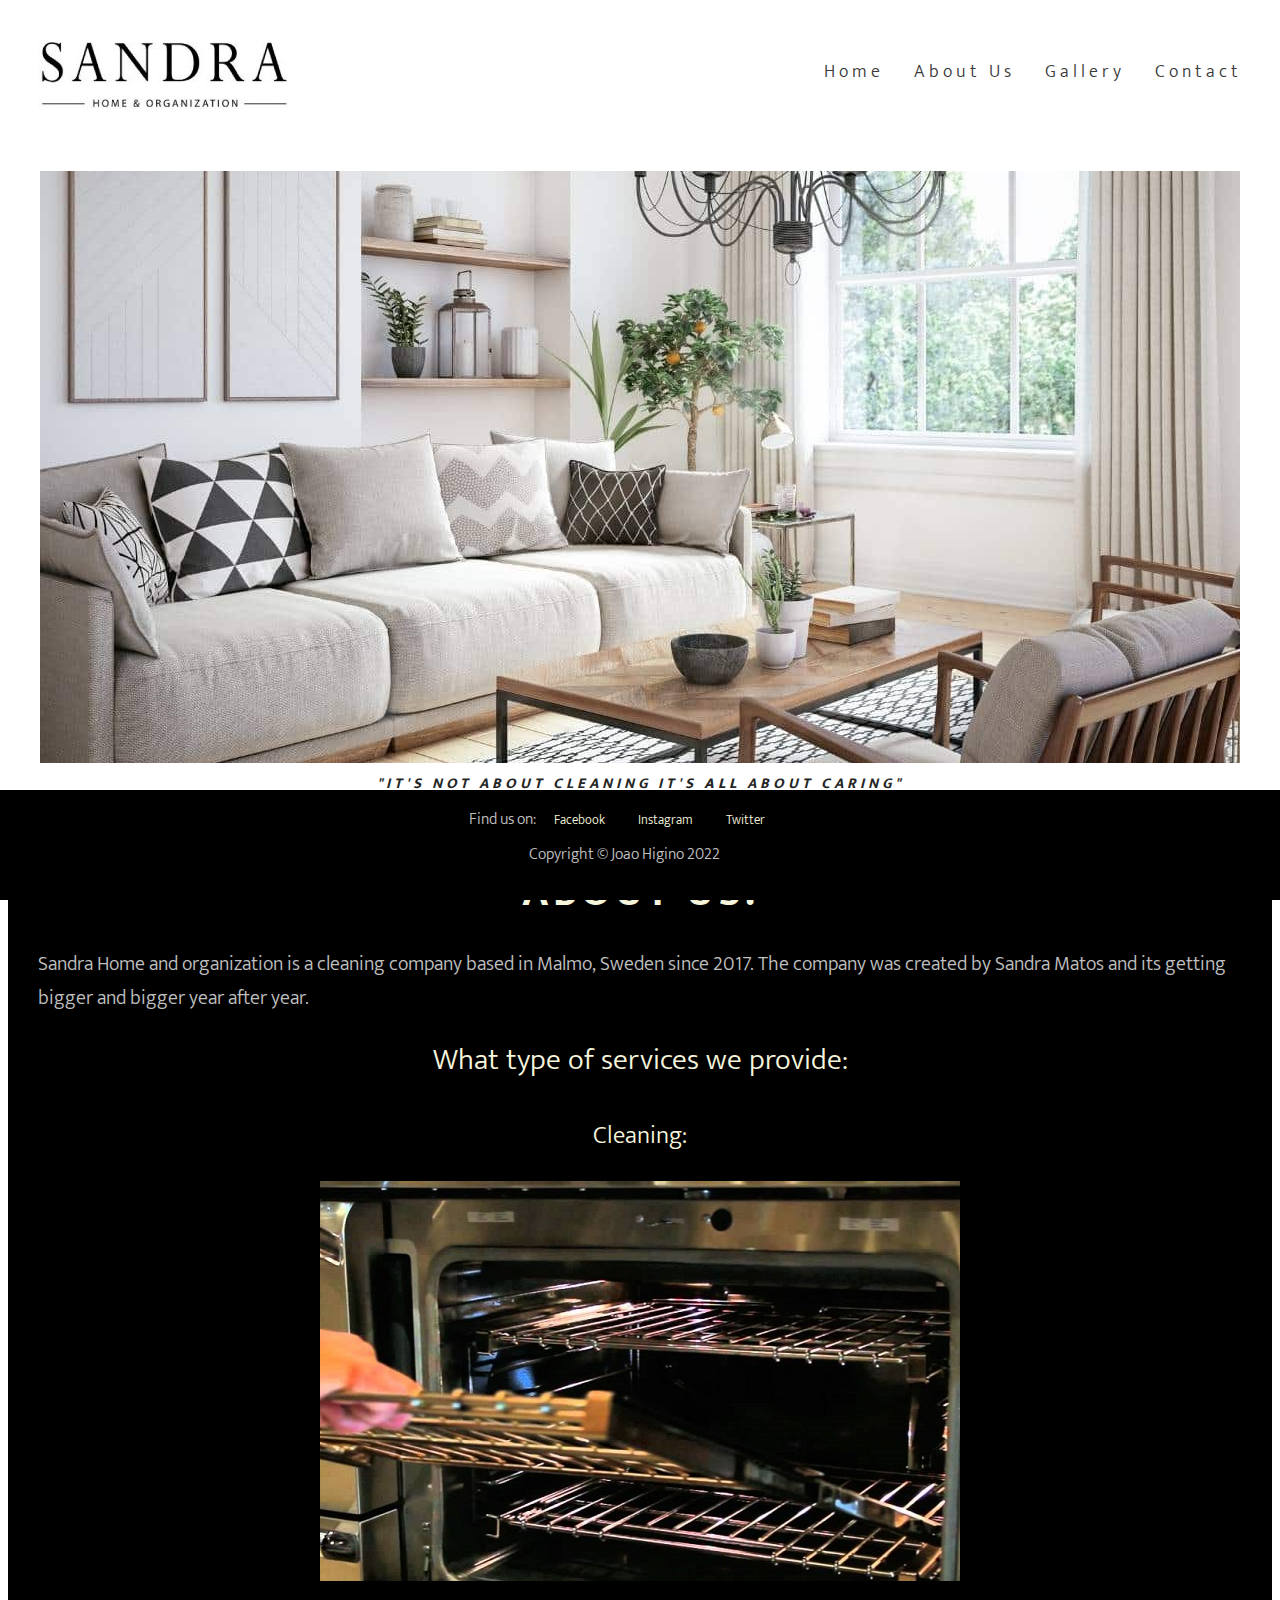
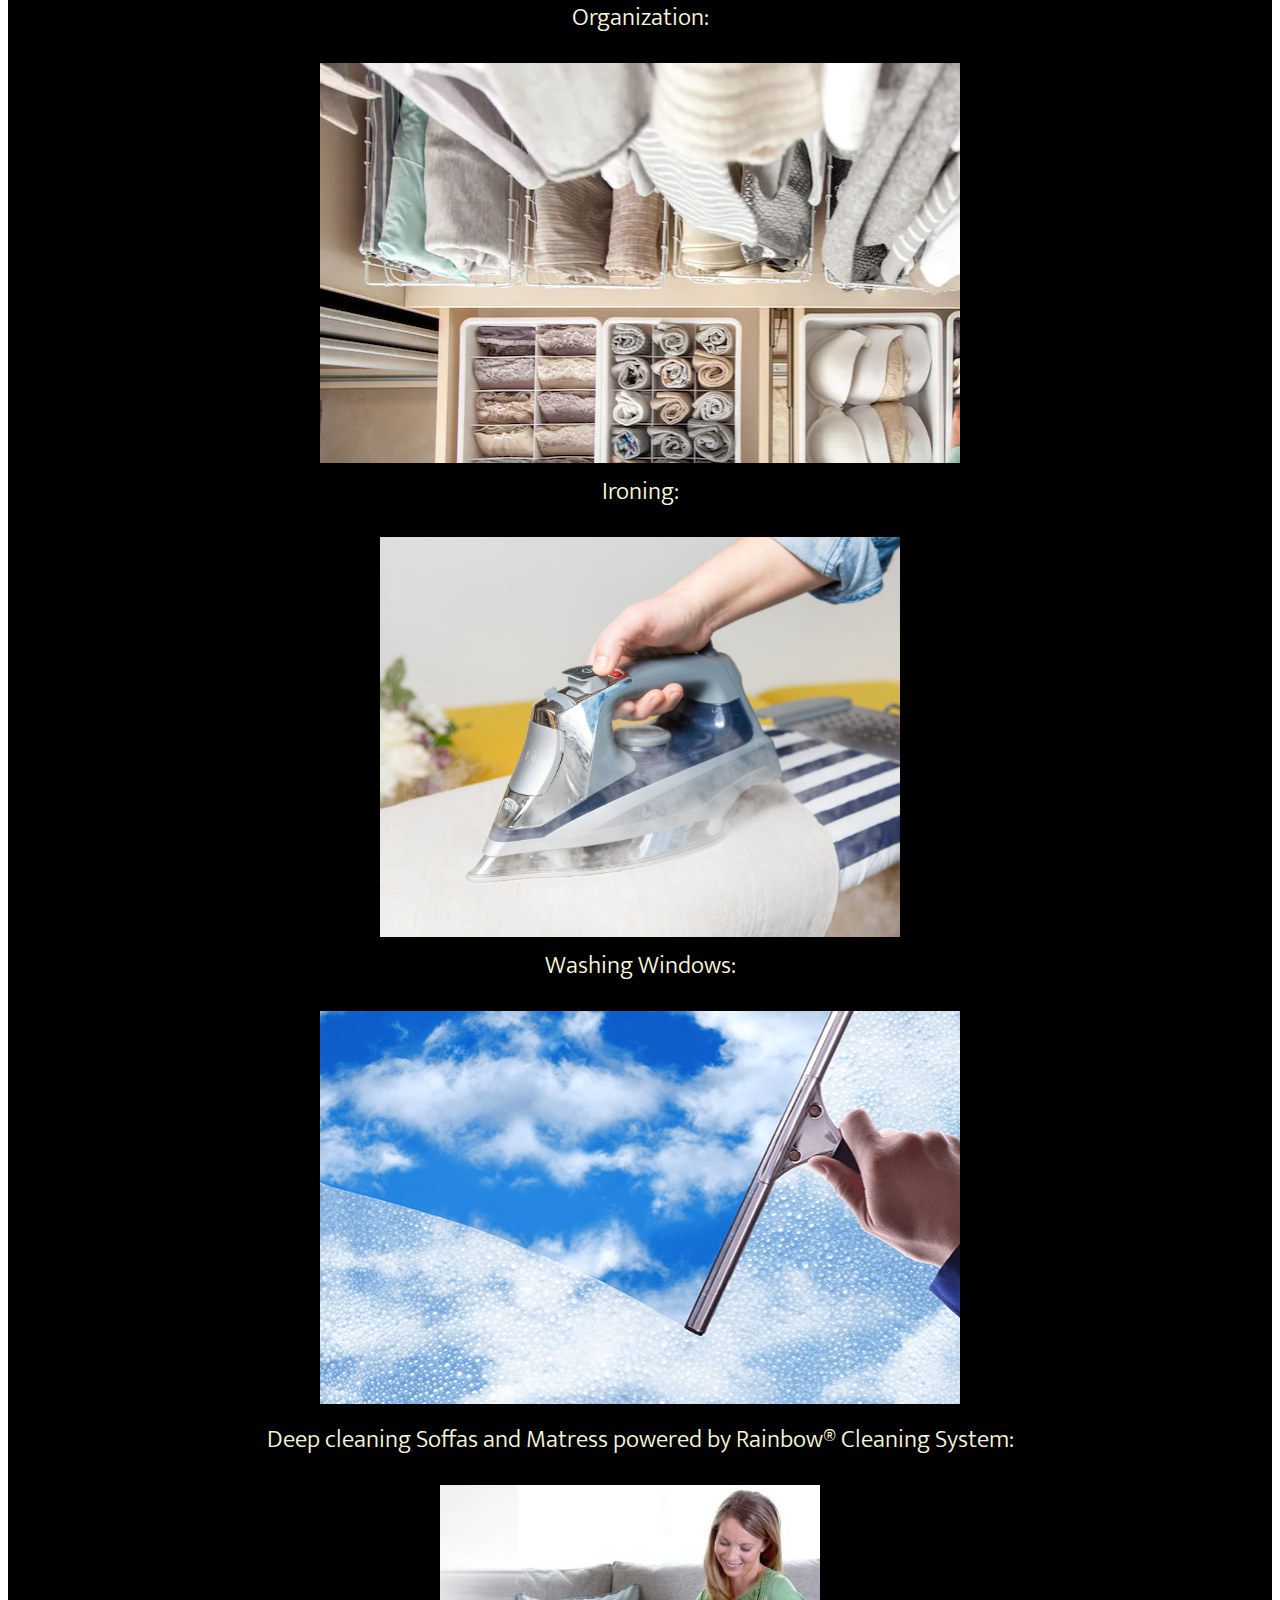
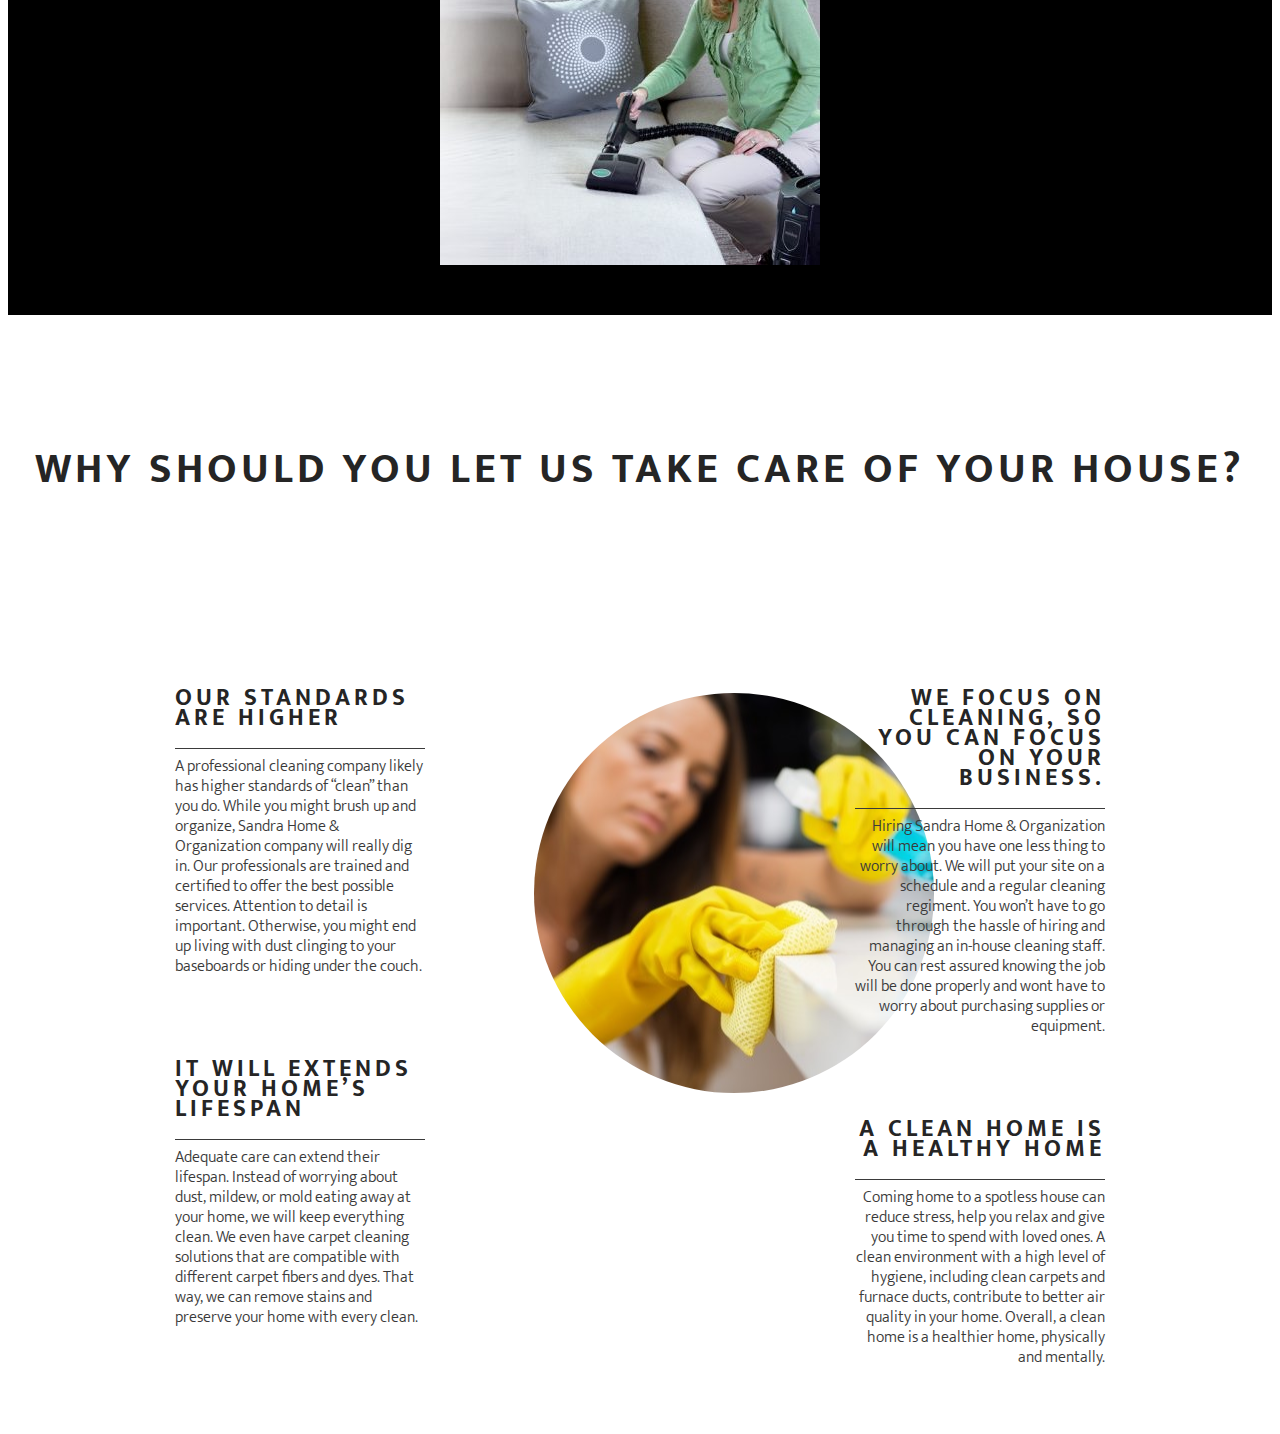
==== index.html @ 1ffbabe5 "Add some style" ====
<!DOCTYPE html>
<html lang="en">
<head>
    <meta charset="UTF-8">
    <meta http-equiv="X-UA-Compatible" content="IE=edge">
    <meta name="viewport" content="width=device-width, initial-scale=1.0">
    <meta name="description" content="Sandra Home and Organization, cleaning company in Malmo, Sweden">
    <meta name="keywords" content="sandra, home, organization, cleaning company, malmo, sweden ">
    <link rel="stylesheet" href="assets/css/style.css">
    <title>Sandra Home and Organization</title>
</head>
<body>
    <header>
        <a href="index.html">
            <h1 id="logo"><img src="assets/images/LOGO_SANDRA-02.jpg" alt="Logo Sandra Home Organization"></h1>
        </a>
        <nav>
            <ul id="menu">
                <li><a href="contact.html">Contact</a></li>
                <li><a href="gallery.html">Gallery</a></li>
                <li><a href="#about-us" aria-label="Go to about us menu section">About Us</a></li>
                <li><a href="index.html" class="active">Home</a></li>
                
            </ul>
    </nav>
    </header>
    <section id="main-image-outer">
        <div id="main-image">

        </div>
    </section>
        
    <h2 id="caring"><em>"It's not about cleaning it's <strong>all</strong> about caring"</em></h2>    
        
    <section id="about">
        <h1 id="about-us">
            About Us:
        </h1>
        <p id="based">Sandra Home and organization is a cleaning company based in Malmo, Sweden since 2017. The company was created by Sandra Matos and its getting bigger and bigger year after year.</p>
        <div id="list" class="text">
            <p id="services">What type of services we provide:</p>
            <p id="clean">Cleaning:</p>
            <div id="cleaning"></div>
            <p></p>
            <p id="organize">Organization:</p>
            <div id="organization"></div>
            <p id="iron">Ironing:</p>
            <div id="ironing"></div>
            <p id="windows">Washing Windows:</p>
            <div id="washing-windows"></div>
            <p id="matress">Deep cleaning Soffas and Matress powered by Rainbow® Cleaning System:</p>
            <div id="soffa"></div>
            </div>
</section>
        <section id="working-with-us">
        <h1 id="why-us">
            Why should you let us take care of your house?</h1>
        
        <div id="left-about">
            <div class="left-about-heading">
                <h2>Our Standards Are Higher</h2>
                <hr>
                <p>
                    A professional cleaning company likely has higher standards of “clean” than you do. While you might brush up and organize, Sandra Home & Organization company will really dig in. Our professionals are trained and certified to offer the best possible services.
                    Attention to detail is important. Otherwise, you might end up living with dust clinging to your baseboards or hiding under the couch.
                </p>
            </div>
            <div class="left-about-heading">
                <h2>It will Extends Your Home’s Lifespan</h2>
                <hr>
                <p>
                    Adequate care can extend their lifespan. Instead of worrying about dust, mildew, or mold eating away at your home, we will keep everything clean. We even have carpet cleaning solutions that are compatible with different carpet fibers and dyes.
                    That way, we can remove stains and preserve your home with every clean.
                </p>
            </div>
       </div>
       <div id="right-about">
        <div class="right-about-heading">
            <h2>We focus on cleaning, so you can focus on your business.</h2>
            <hr>
            <p>
                Hiring Sandra Home & Organization will mean you have one less thing to worry about. We will put your site on a schedule and a regular cleaning regiment.  You won’t have to go through the hassle of hiring and managing an in-house cleaning staff.  You can rest assured knowing the job will be done properly and wont have to worry about purchasing supplies or equipment.
            </p>
        </div>

        <div class="right-about-heading">
            <h2>A clean home is a healthy home</h2>
            <hr>
            <p>
                Coming home to a spotless house can reduce stress, help you relax and give you time to spend with loved ones. A clean environment with a high level of hygiene, including clean carpets and furnace ducts, contribute to better air quality in your home.  Overall, a clean home is a healthier home, physically and mentally.
            </p>
        </div>

    </div>
    <div id="center-about">
        <div id="circle-container">
            <div id="circle-cover-bg"></div>
        </div>
       </div>
 </section>
 <footer class="text-uppercase">

		<span>Find us on:</span>

		<a href="https://www.facebook.com/Sandrahomeandorganization/" target="_blank" rel="noopener" aria-label="Find us on Facebook (link opens in a new tab)">Facebook</a>
		<a href="https://www.instagram.com/sandrahigino.sverige/?hl=en" target="_blank" rel="noopener" aria-label="Find us on Instagram (link opens in a new tab)">Instagram</a>
		<a href="https://www.twitter.com" target="_blank" rel="noopener" aria-label="Find us on Twitter (link opens in a new tab)">Twitter</a>

		<p>Copyright © Joao Higino 2022</p>
	
	</footer>
</body>
</html>
---- assets/css/style.css ----
@import url('https://fonts.googleapis.com/css2?family=Mukta:wght@300&display=swap');

*{
    margin-top: 0.5rem;
    padding: 0;
    border: none;
}


body{
    font-family: Mukta, sans-serif; 
    font-weight: 300;
    color: #3a3a3a;
    background-color: white; }

    
h1, h2{
    font-family: Mukta, sans-serif;
    text-transform: uppercase;
    letter-spacing: 4px;
    color: #252525;
}

#logo{
    float:left;
    font-size: 280%;
    margin-left: 30px;
}

#menu{
    font-size: 110%;
    letter-spacing: 4px;
}
#menu, #logo{
        line-height: 75px;
    }
    

#menu li{
    float: right;
    list-style-type: none;
    margin-right: 30px;
}

#menu a{
    text-decoration: none;
    color: inherit;
}

#menu a:hover{
    border-bottom: 1px solid #3a3a3a;
}
#main-image-outer{
    height:600px;
    width: 100%;
    overflow: hidden;

}
#main-image{
    height:600px;
    width: 100%;
    background: url("../images/clean-and-tidy-living-room.jpg") no-repeat center center;
}

#caring{
    text-align: center;
    font-size: 15px;
    font-family: Mukta, sans-serif;
}

#working-with-us{
    height: 600px;

}

#left-about{
    padding-top: 40px;
    width: 33%;
    float: left;
    
}

    
#right-about{
    padding-top: 40px;
    width: 33%;
    float: right;
    
}

#center-about{
    width: 33%;
    margin: 0 auto;
  }

hr{
    border-top: 1px solid #3a3a3a;
    width: 100%;
    margin: 5px 0;
}   

.left-about-heading {
    width: 60%;
    float: right;
    line-height:20px;
    clear: both;
    margin-bottom:50px;
}    

.right-about-heading {
    width: 60%;
    float: left;
    line-height: 20px;
    clear: both;
    margin-bottom: 50px;
}    

.right-about-heading h2{
    text-align: right;
}

.right-about-heading p{
    text-align: right;
}

#why-us {
    text-align: center;
    margin: 120px 0;
    font-size: 260%;
}


#circle-container {
    width: 400px;
    height: 400px;
    padding: 60px;
    border-style: solid;
    border-color:transparent ;
    border-width: 1px;
    border-radius: 50%;
    margin: 10%;
    
    
}

#circle-cover-bg{
    background: url("../images/Clean-Home.jpg") no-repeat center center;
    height: 100%;
    border-radius: 50%;}
   
   


footer {
            background-color:black;
            padding: 1em;
            text-align: center;
            width: 100%;
            position: fixed;
            bottom: 0;
            right: 0;
            z-index: 3;
        }
        
footer > span {
            color: silver;
        }
        
footer > a {
            color: beige;
            text-decoration: none;
            padding: 0 15px;
            font-size: 0.8rem;
        }
        
footer > p {
            color: silver;
        }

#photos{
            clear: both;
            line-height: 0;
            column-count:3 ;  
            column-gap: 0;   
        }

    #photos > img{
        width: 100%;
    }

@media screen and (max-width:1200px){
        #working-with-us {
             width: 65%;
             height: 1200px;
             margin: 0 auto;
            }
        
        #why-us{
                padding: 30px 0;
                margin: 0;
                
            }
            
        
        #left-about, #right-about{
                width: 100%;
                float: left;
                padding: 0;
            }
        
        #center-about{
                clear: both;
                width: 100%;
                float: left;
                padding: 0;
            }
        
        hr{
                display: none;
            }
        }

    @media screen and (max-width:900px){
    #menu{
                clear: left;
                float: left;
                margin-left: 30px;
                margin-bottom: 20px;
                line-height: 25px;
            }
    #working-with-us {
                width: 90%;
                height: 1200px;
                margin:0 auto ;
            }
    .left-about-heading, .right-about-heading{
                width: inherit;
            }
    .left-about-heading h2, .right-about-heading h2{
                width: 100%;
                text-align: center;}
        
    .left-about-heading p, .right-about-heading p{
                    text-align: center;
                    padding: 0 20px;}
    
    
    }

    .form-section {
        clear: left;
        background: url("../images/pexels-lumn-282892.jpg");
        background-size: cover;
        background-position: center;
        height: 900px;}
    
    
.signup-form {
        margin: 150px 10% 0 0;
        color: #fff;
        background-color: rgba(60, 60, 60, 0.6);
        max-width: 400px;
        position: absolute;
        left: 10%;
        padding: 30px;
    }
    
    .signup-form > h2 {
        color: #fafafa;
        margin-bottom: 20px;
    }
    
    .text-input {
        background: transparent;
        color: #fafafa;
        width: 100%;
        height: 25px;
        margin: 5px 0 20px 0;
        border: 1px solid #fafafa;
        border-radius: 2px;
    }
    
    .text-input:hover {
        border-color: #c71313;
    }
    
    .send-button {
        margin-top: 20px;
        border-radius: 2px;
        padding: 15px 32px 15px 32px;
        text-align: center;
        font-size: 100%;
        background-color: salmon;
        color: #fafafa;
        display: block;
    }
    
    .send-button:hover {
        background-color: #726b6b;
        color: #c71313;
    }       

    #about-us{
        text-align: center;
        margin: 20px 0;
        font-size: 260%;
        color: beige;
    }
    #about{
        background-color: black;
        color: beige;
        padding: 30px;
    }    

    #about > p{
        color: silver;
    }

    #based{font-size: 20px

    }

    #cleaning{
        background-image: url("../images/blog_9-Steps-to-Cleaning-Your-Oven-with-Baking-Soda-and-White-Vinegar.jpg");
        background-repeat: no-repeat;
        padding: 200px;
        display: block;
        margin-left: auto;
        margin-right: auto;
        width: 20%;
    }

    #organization{
        background-image: url("../images/closet-organization-ideas-hero-min.webp");
        background-repeat: no-repeat;
        padding: 200px;
        display: block;
        margin-left: auto;
        margin-right: auto;
        width: 20%;
    }

    #ironing{
        background-image: url("../images/tips-for-ironing-clothes.png");
        background-repeat: no-repeat;
        padding: 200px;
        display: block;
        margin-left: auto;
        margin-right: auto;
        width: 10%;
    }

    #washing-windows{
        background-image: url("../images/window-washing.webp");
        background-repeat: no-repeat;
        padding: 200px;
        display: block;
        margin-left: auto;
        margin-right: auto;
        width: 20%;
    }

    #soffa{
        background-image: url("../images/RainbowMate-380x380.jpg");
        background-repeat: no-repeat;
        padding: 200px;
        display: block;
        margin-left: auto;
        margin-right: auto;
        width: 00%;
        
    
    

    }
    
    #services{font-size: 30px;
        text-align: center;

    }
    #clean{font-size: 25px;
        text-align: center;

    }

    #organize{font-size: 25px;
        text-align: center;

    }
    #iron{font-size: 25px;
        text-align: center;

    } 
    #windows{font-size: 25px;
        text-align: center;

    } 
    #matress{
        font-size: 25px;
        text-align: center;
    }
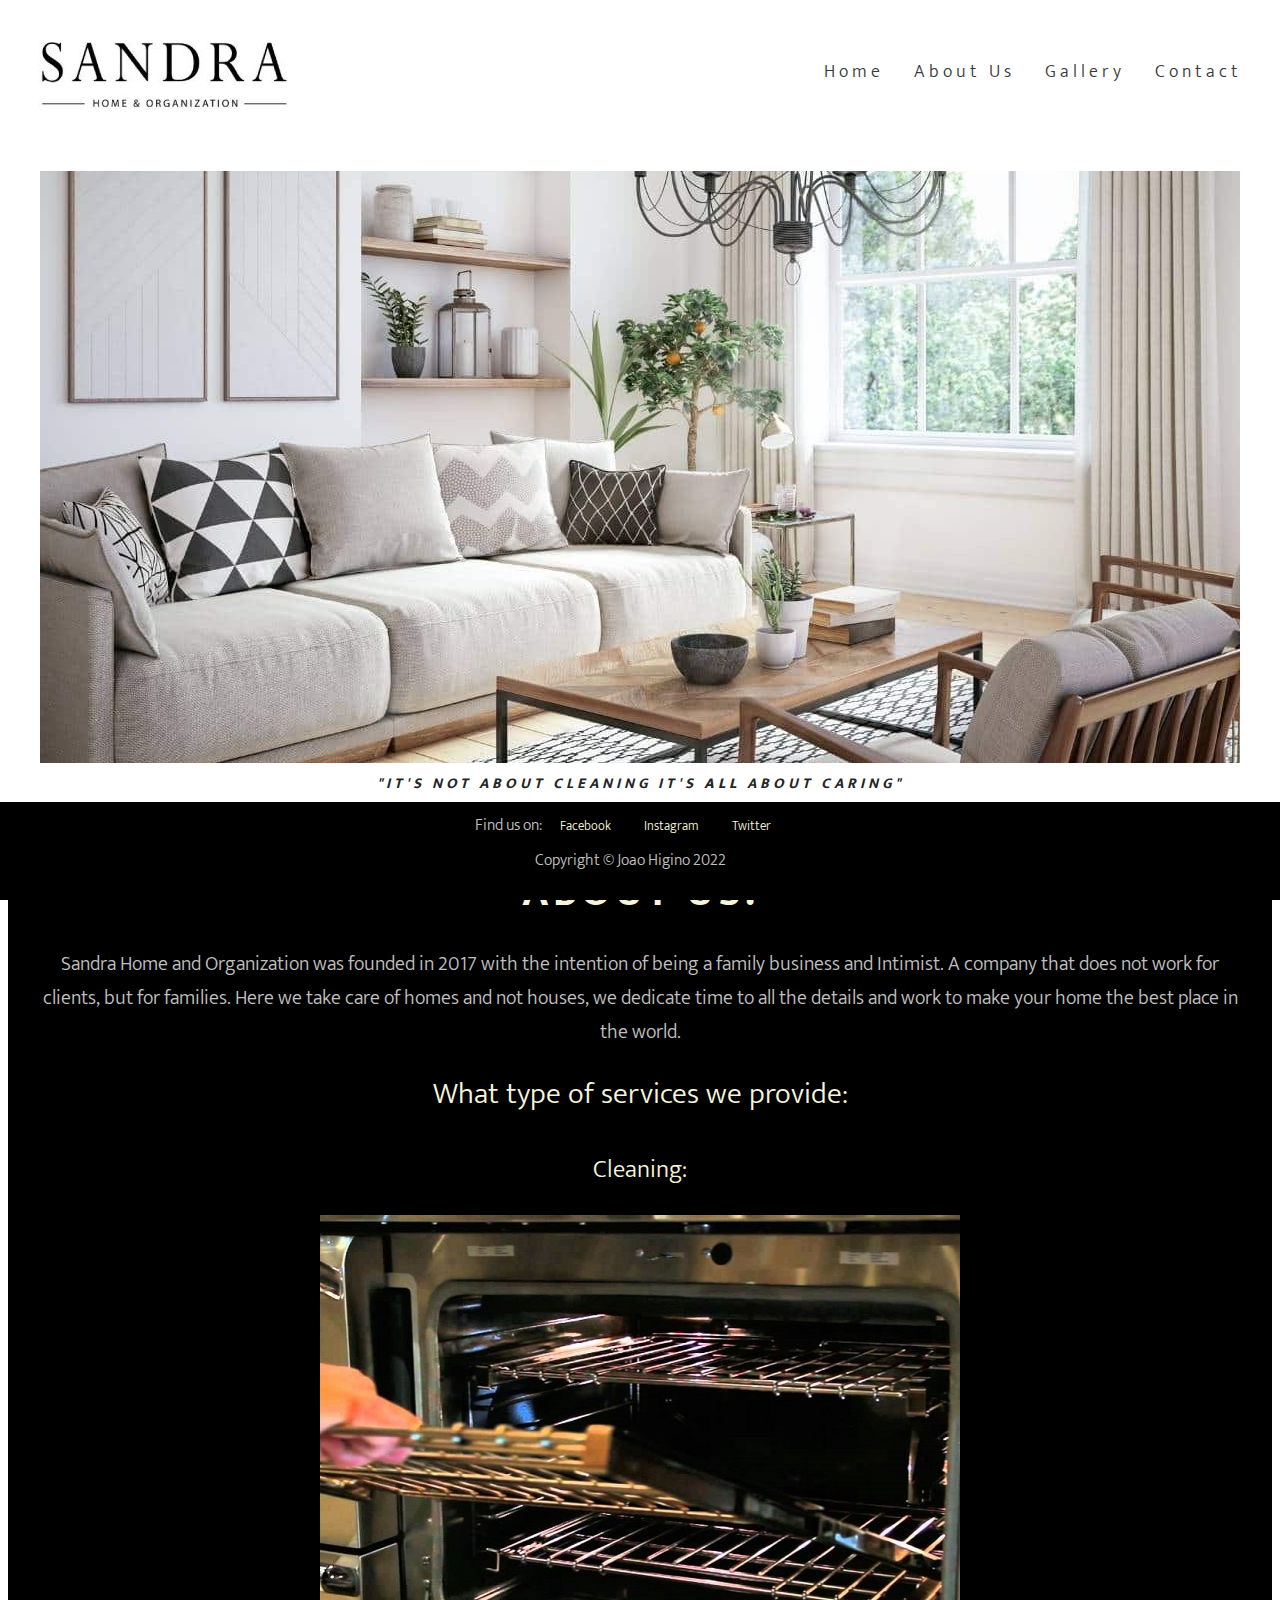
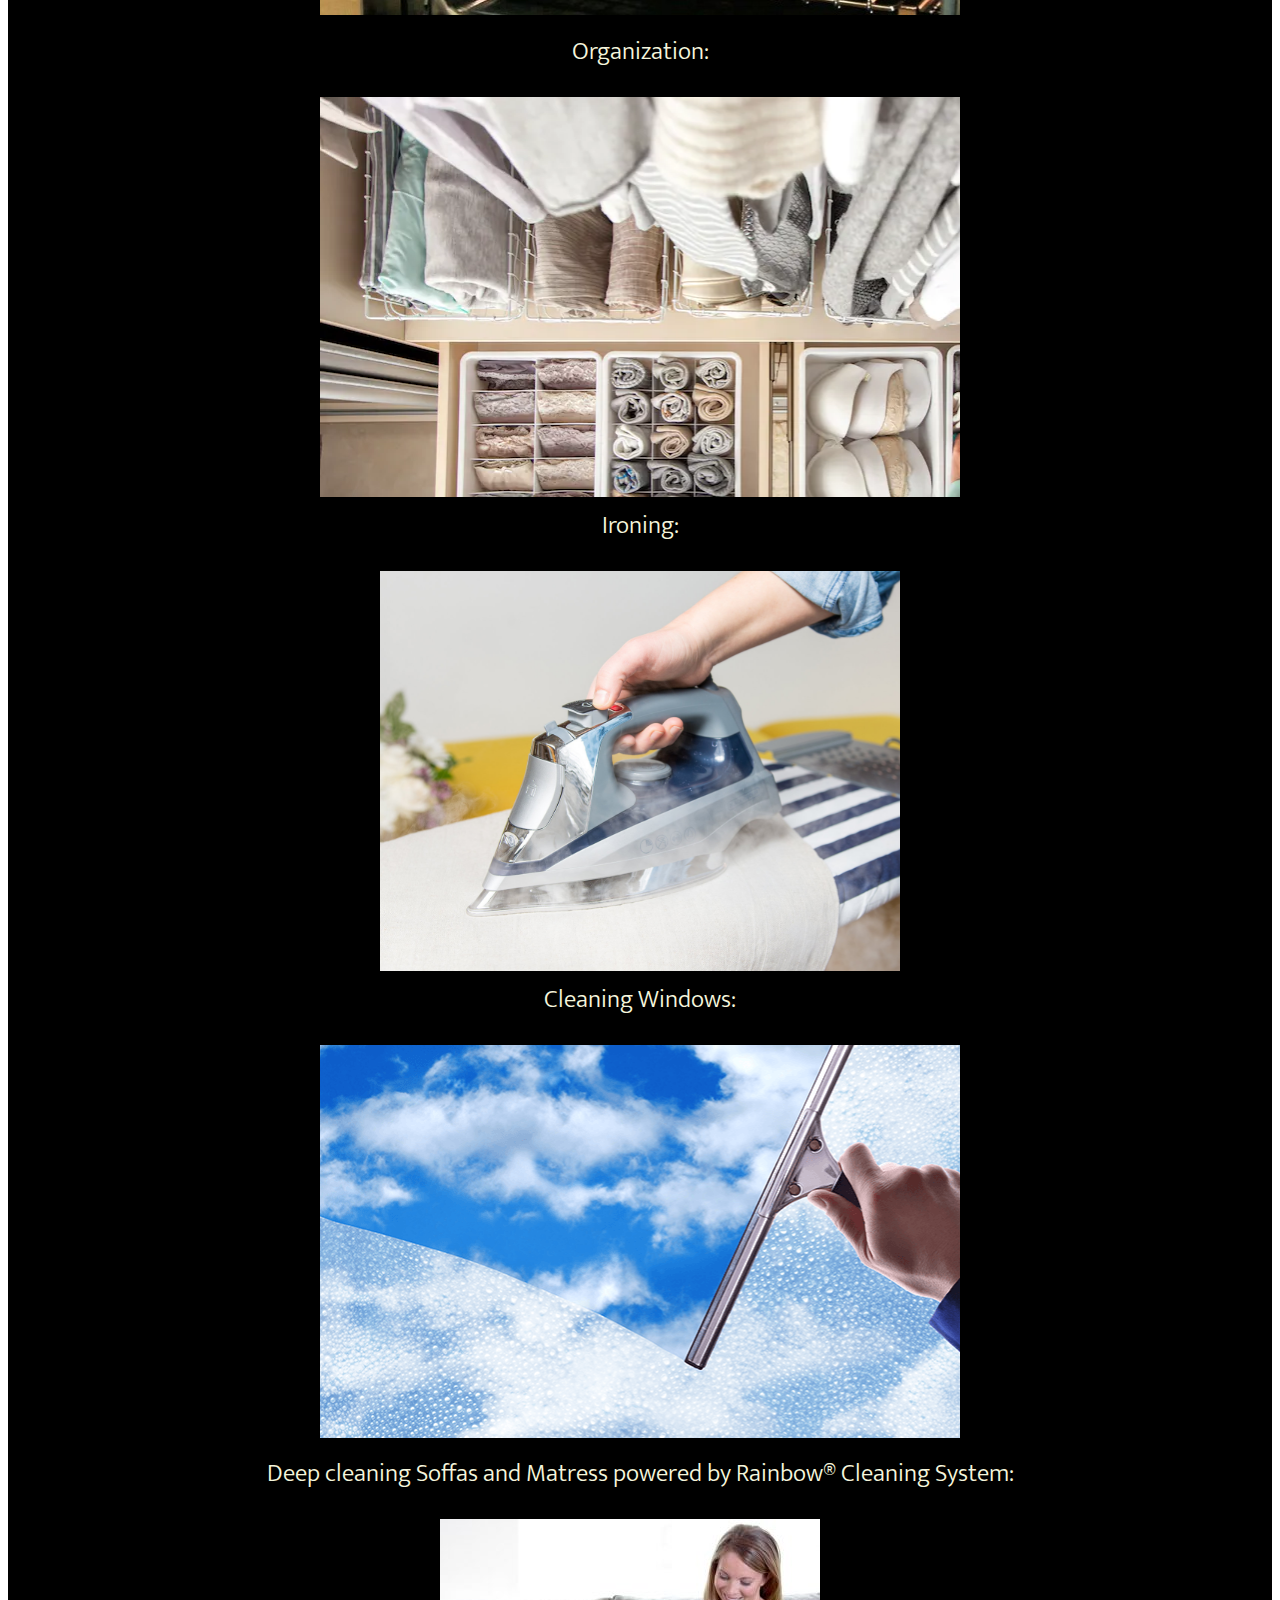
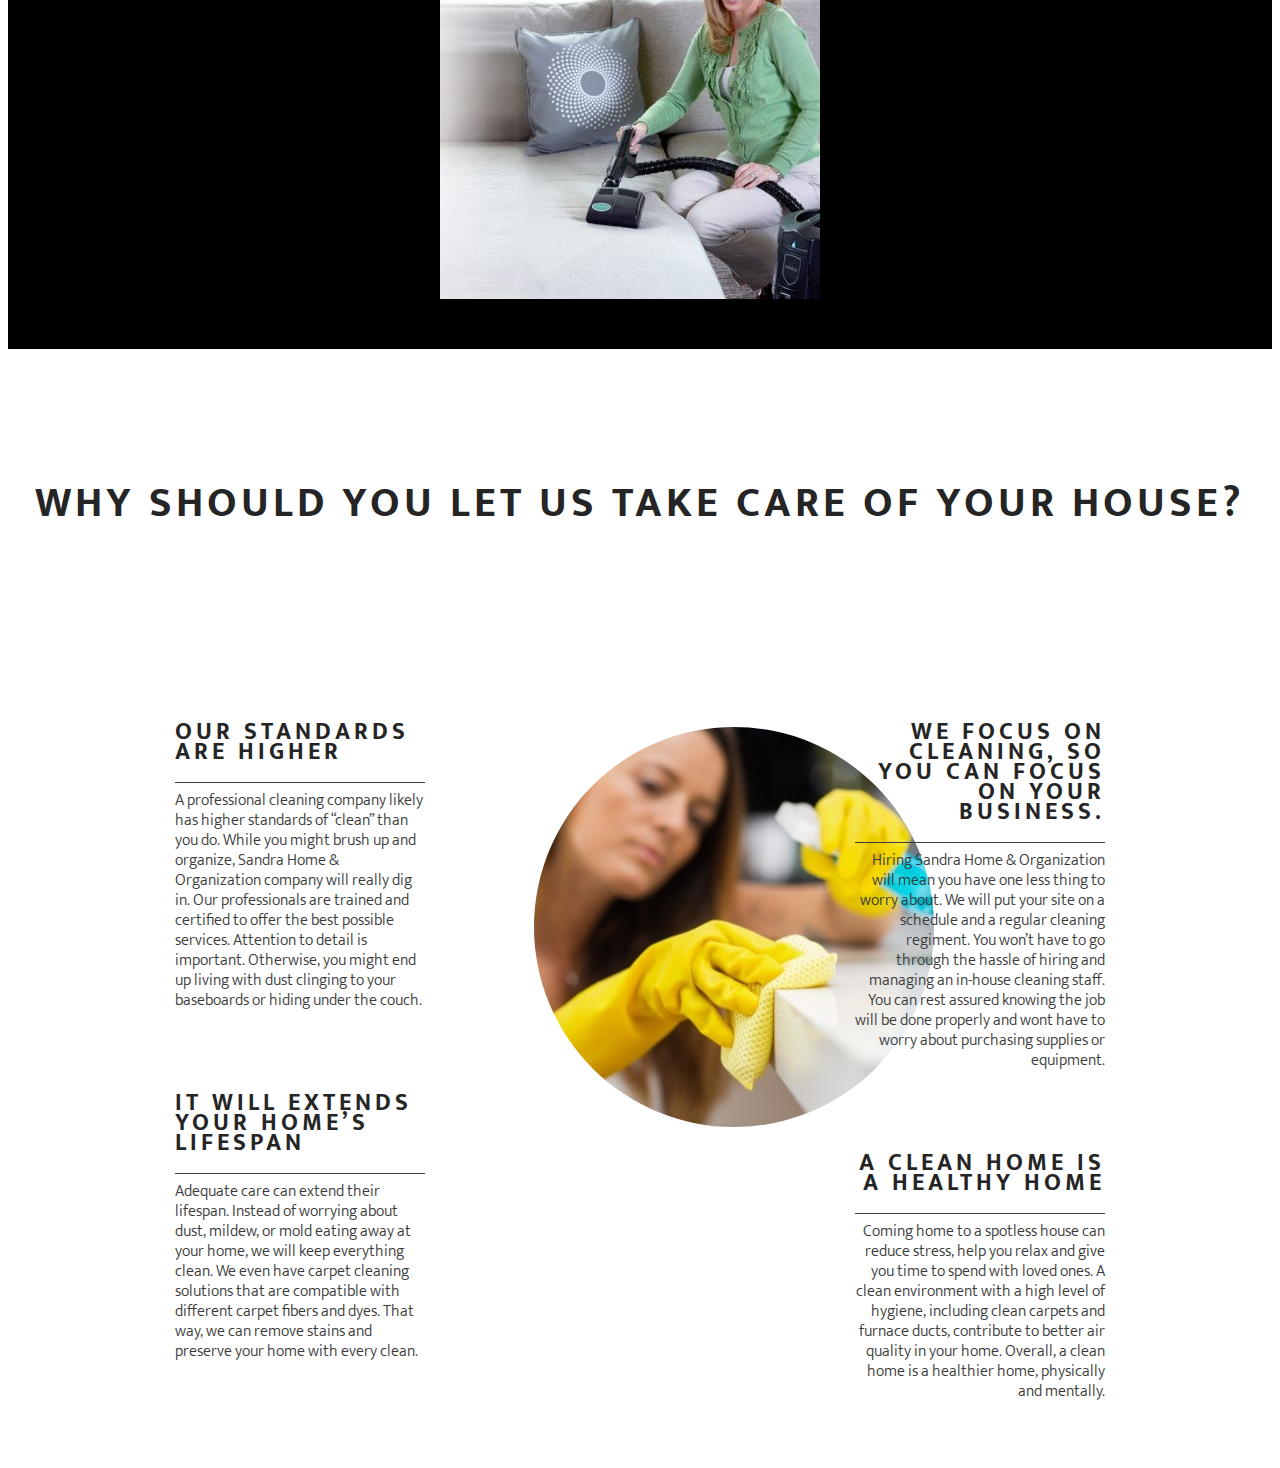
==== commit 1805a509: "Add text to describe company" ====
--- a/index.html
+++ b/index.html
@@ -36,7 +36,7 @@
         <h1 id="about-us">
             About Us:
         </h1>
-        <p id="based">Sandra Home and organization is a cleaning company based in Malmo, Sweden since 2017. The company was created by Sandra Matos and its getting bigger and bigger year after year.</p>
+        <p id="based">Sandra Home and Organization was founded in 2017 with the intention of being a family business and Intimist. A company that does not work for clients, but for families. Here we take care of homes and not houses, we dedicate time to all the details and work to make your home the best place in the world.</p>
         <div id="list" class="text">
             <p id="services">What type of services we provide:</p>
             <p id="clean">Cleaning:</p>
@@ -46,7 +46,7 @@
             <div id="organization"></div>
             <p id="iron">Ironing:</p>
             <div id="ironing"></div>
-            <p id="windows">Washing Windows:</p>
+            <p id="windows">Cleaning Windows:</p>
             <div id="washing-windows"></div>
             <p id="matress">Deep cleaning Soffas and Matress powered by Rainbow® Cleaning System:</p>
             <div id="soffa"></div>
--- a/assets/css/style.css
+++ b/assets/css/style.css
@@ -153,7 +153,7 @@
 
 footer {
             background-color:black;
-            padding: 1em;
+            padding: 10px;
             text-align: center;
             width: 100%;
             position: fixed;
@@ -187,6 +187,8 @@
     #photos > img{
         width: 100%;
     }
+
+
 
 @media screen and (max-width:1200px){
         #working-with-us {
@@ -316,7 +318,8 @@
         color: silver;
     }
 
-    #based{font-size: 20px
+    #based{font-size: 20px;
+        text-align:center;
 
     }
 
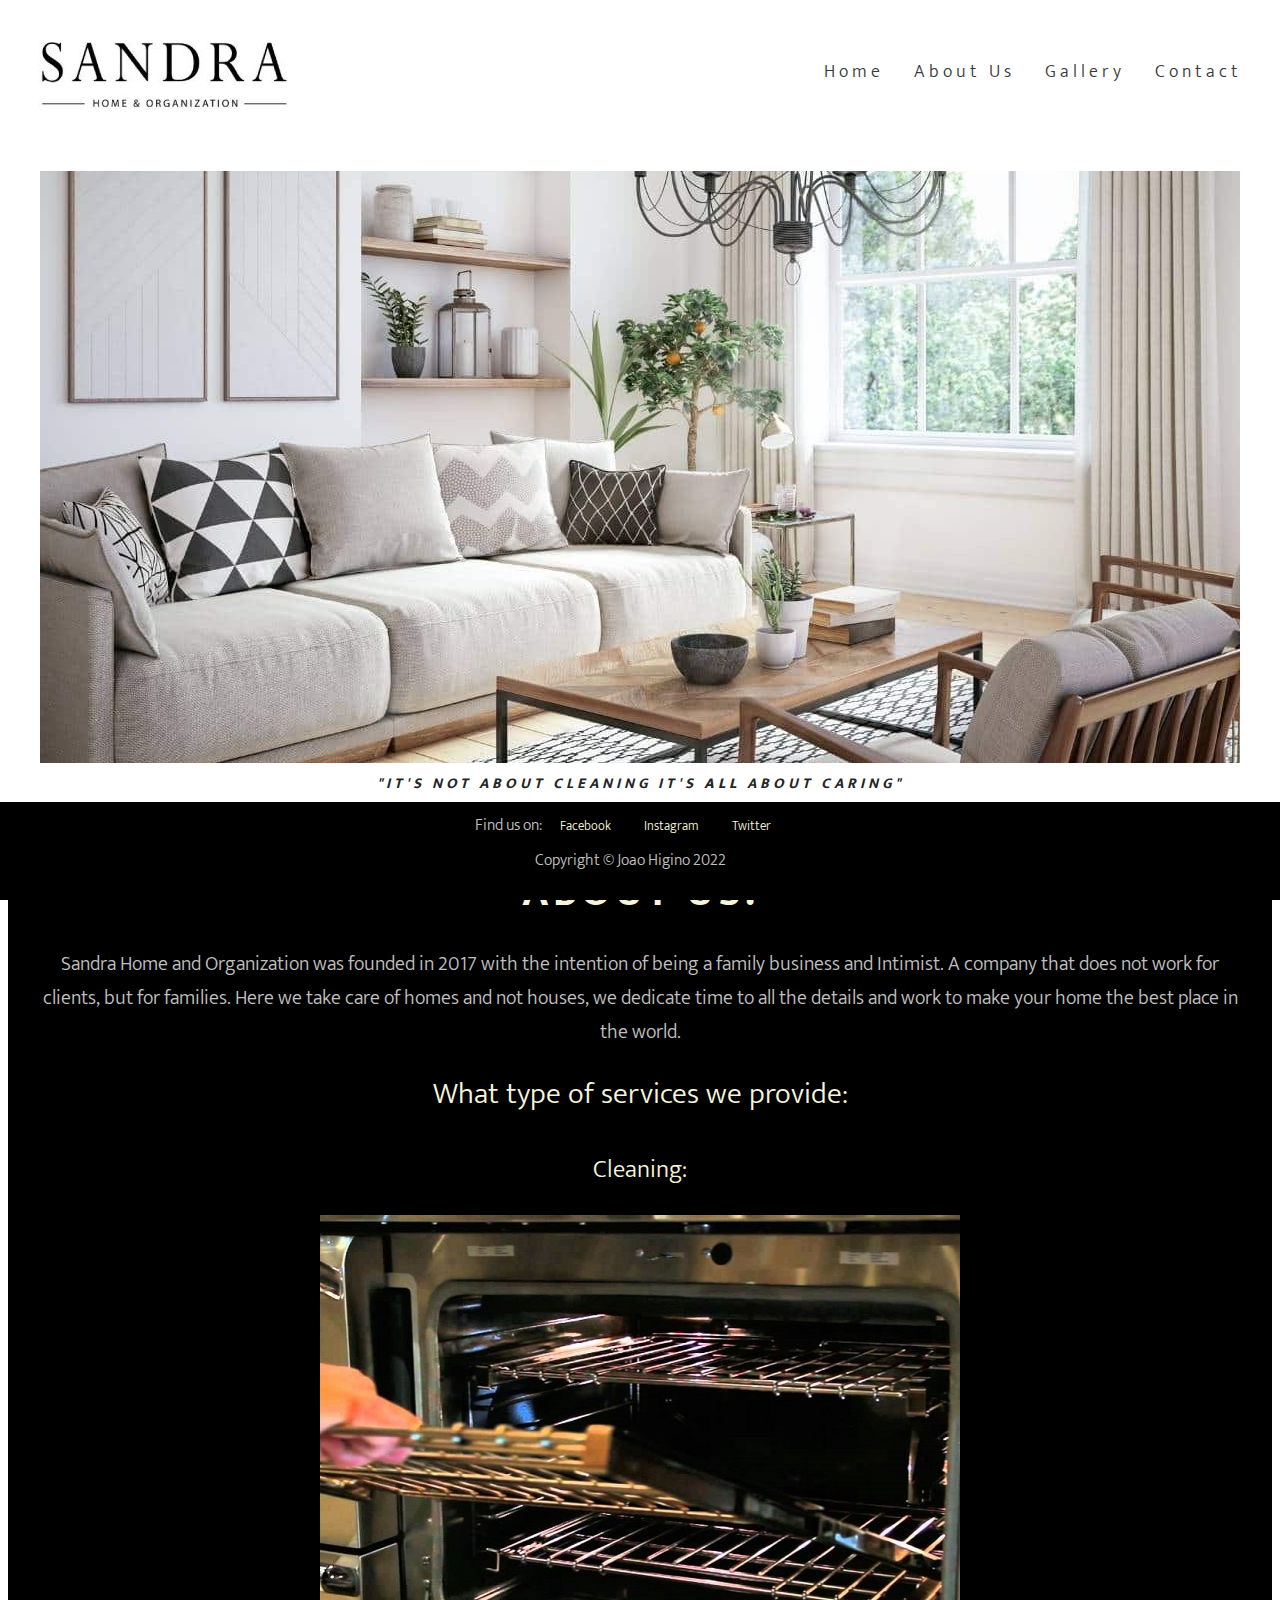
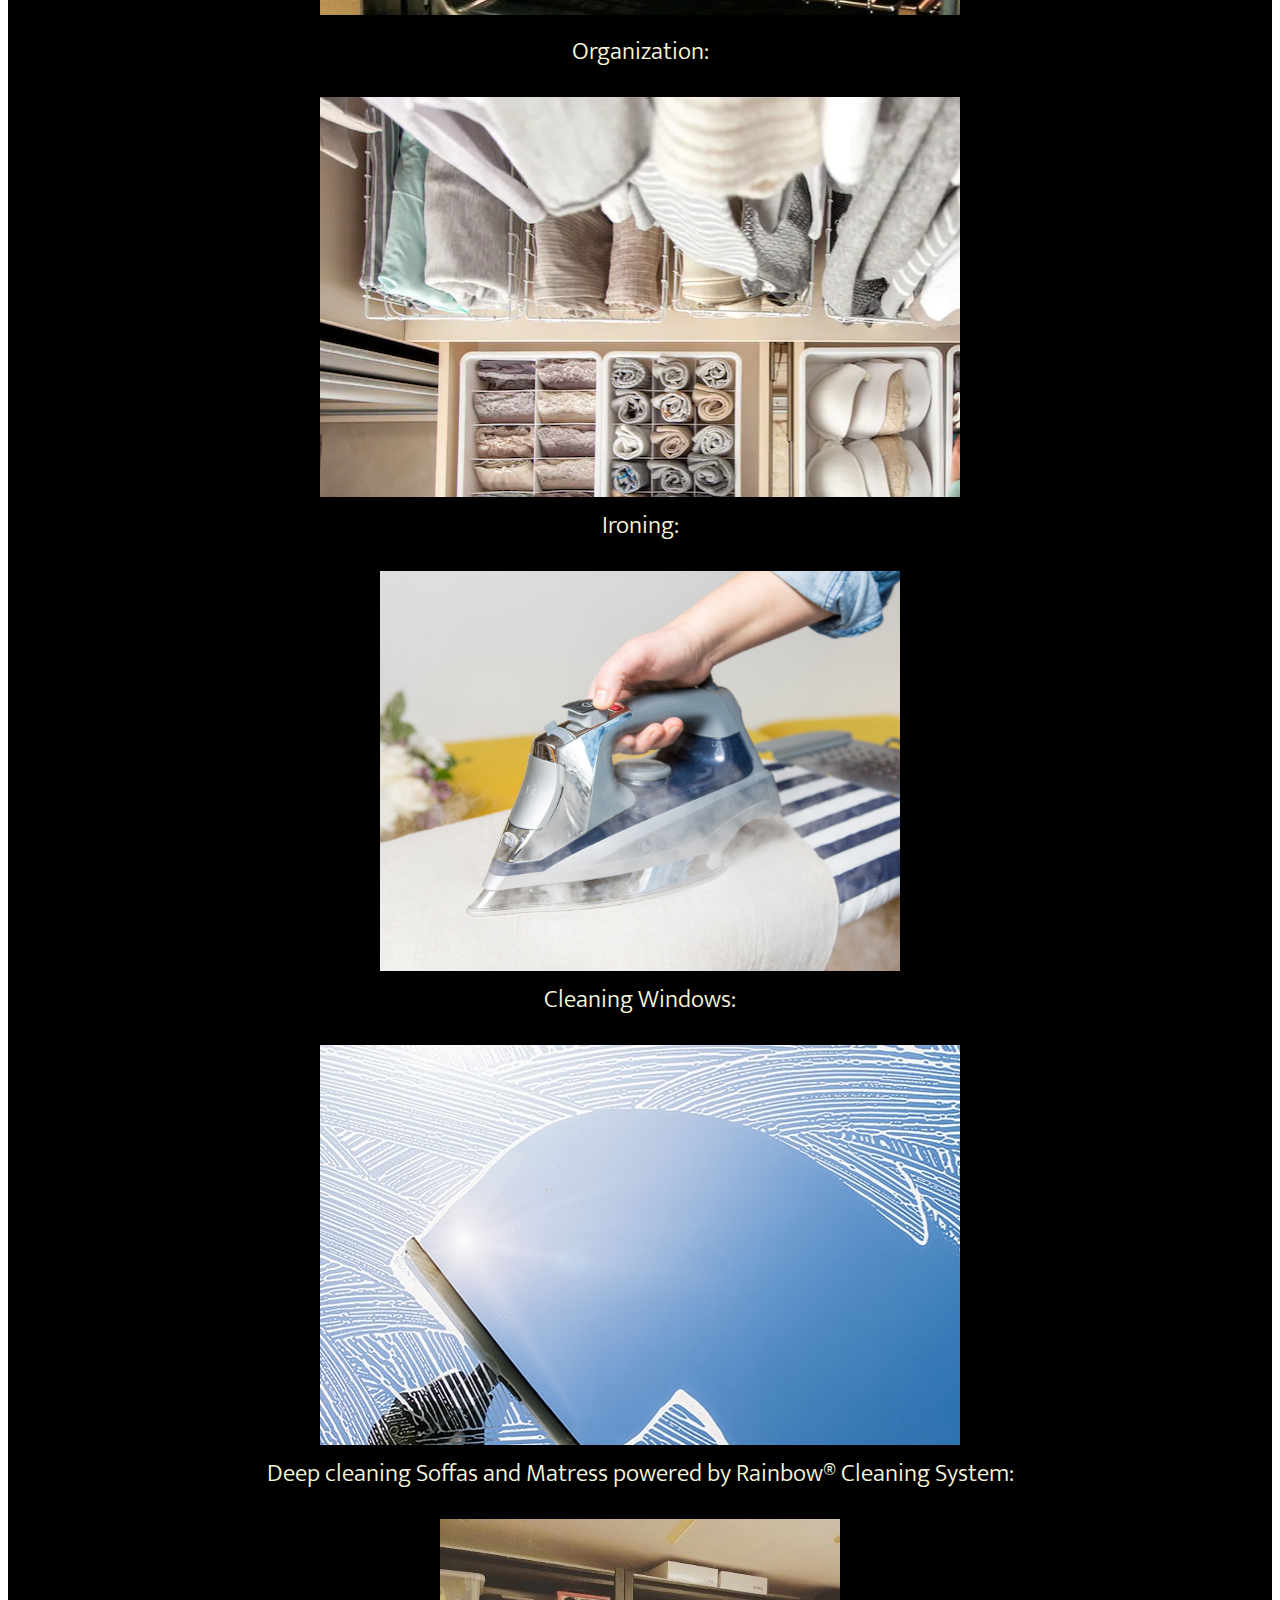
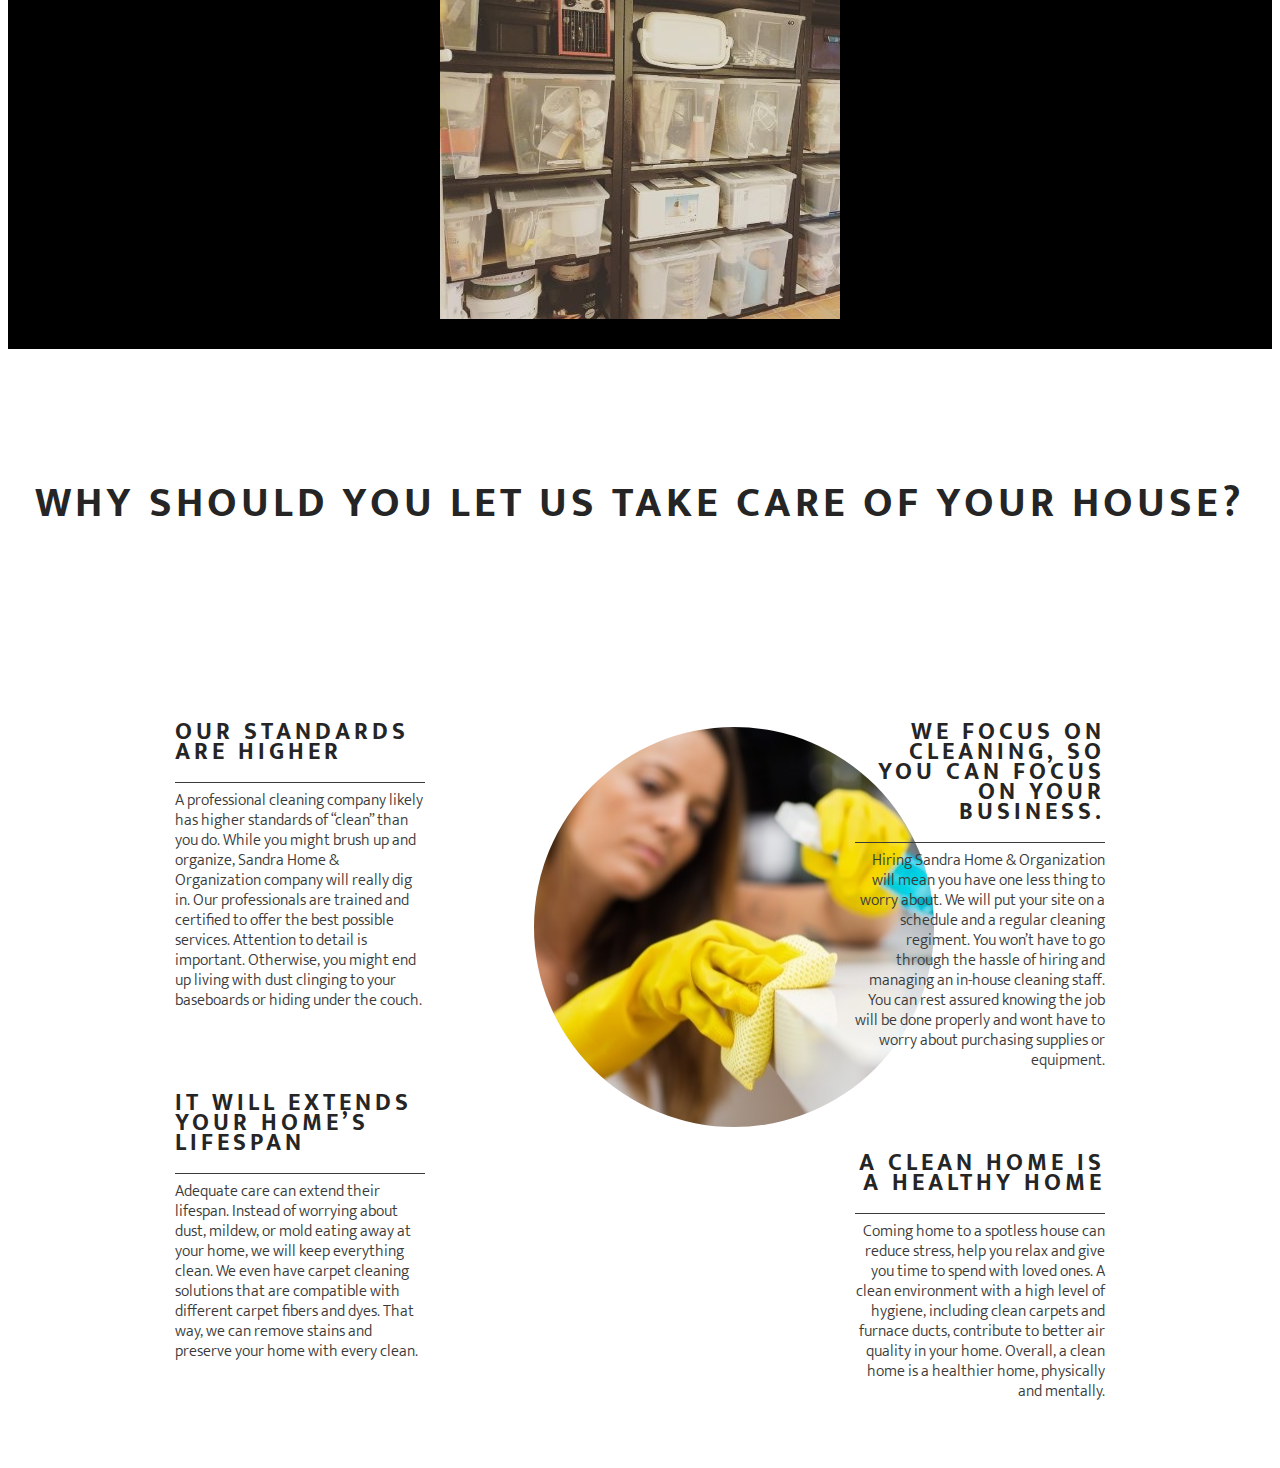
==== commit bdf77f8d: "Add diferent names to all the images(removing caps lock)" ====
--- a/index.html
+++ b/index.html
@@ -12,7 +12,7 @@
 <body>
     <header>
         <a href="index.html">
-            <h1 id="logo"><img src="assets/images/LOGO_SANDRA-02.jpg" alt="Logo Sandra Home Organization"></h1>
+            <h1 id="logo"><img src="assets/images/logo.jpg" alt="Logo Sandra Home Organization"></h1>
         </a>
         <nav>
             <ul id="menu">
--- a/assets/css/style.css
+++ b/assets/css/style.css
@@ -144,7 +144,7 @@
 }
 
 #circle-cover-bg{
-    background: url("../images/Clean-Home.jpg") no-repeat center center;
+    background: url("../images/clean-home.jpg") no-repeat center center;
     height: 100%;
     border-radius: 50%;}
    
@@ -251,7 +251,7 @@
 
     .form-section {
         clear: left;
-        background: url("../images/pexels-lumn-282892.jpg");
+        background: url("../images/towels.jpg");
         background-size: cover;
         background-position: center;
         height: 900px;}
@@ -324,58 +324,59 @@
     }
 
     #cleaning{
-        background-image: url("../images/blog_9-Steps-to-Cleaning-Your-Oven-with-Baking-Soda-and-White-Vinegar.jpg");
+        background-image: url("../images/clean-oven.jpg");
         background-repeat: no-repeat;
         padding: 200px;
         display: block;
         margin-left: auto;
         margin-right: auto;
         width: 20%;
+        height: auto;
     }
 
     #organization{
-        background-image: url("../images/closet-organization-ideas-hero-min.webp");
+        background-image: url("../images/closet-organization.webp");
         background-repeat: no-repeat;
         padding: 200px;
         display: block;
         margin-left: auto;
         margin-right: auto;
         width: 20%;
+        height: auto;
     }
 
     #ironing{
-        background-image: url("../images/tips-for-ironing-clothes.png");
+        background-image: url("../images/iron.png");
         background-repeat: no-repeat;
         padding: 200px;
         display: block;
         margin-left: auto;
         margin-right: auto;
         width: 10%;
+        height: auto;
     }
 
     #washing-windows{
-        background-image: url("../images/window-washing.webp");
+        background-image: url("../images/windows.jpg");
         background-repeat: no-repeat;
         padding: 200px;
         display: block;
         margin-left: auto;
         margin-right: auto;
         width: 20%;
+        height: auto;
     }
 
     #soffa{
-        background-image: url("../images/RainbowMate-380x380.jpg");
+        background-image: url("../images/organized-garage.jpg");
         background-repeat: no-repeat;
         padding: 200px;
         display: block;
         margin-left: auto;
         margin-right: auto;
         width: 00%;
-        
-    
-    
-
-    }
+        height: auto;
+        }
     
     #services{font-size: 30px;
         text-align: center;
@@ -401,4 +402,9 @@
     #matress{
         font-size: 25px;
         text-align: center;
-    }+    }
+
+
+    #fold-clothes
+    {background-image: url("../images/116413535_1983070885161157_3879933162576094917_n.jpg");
+                }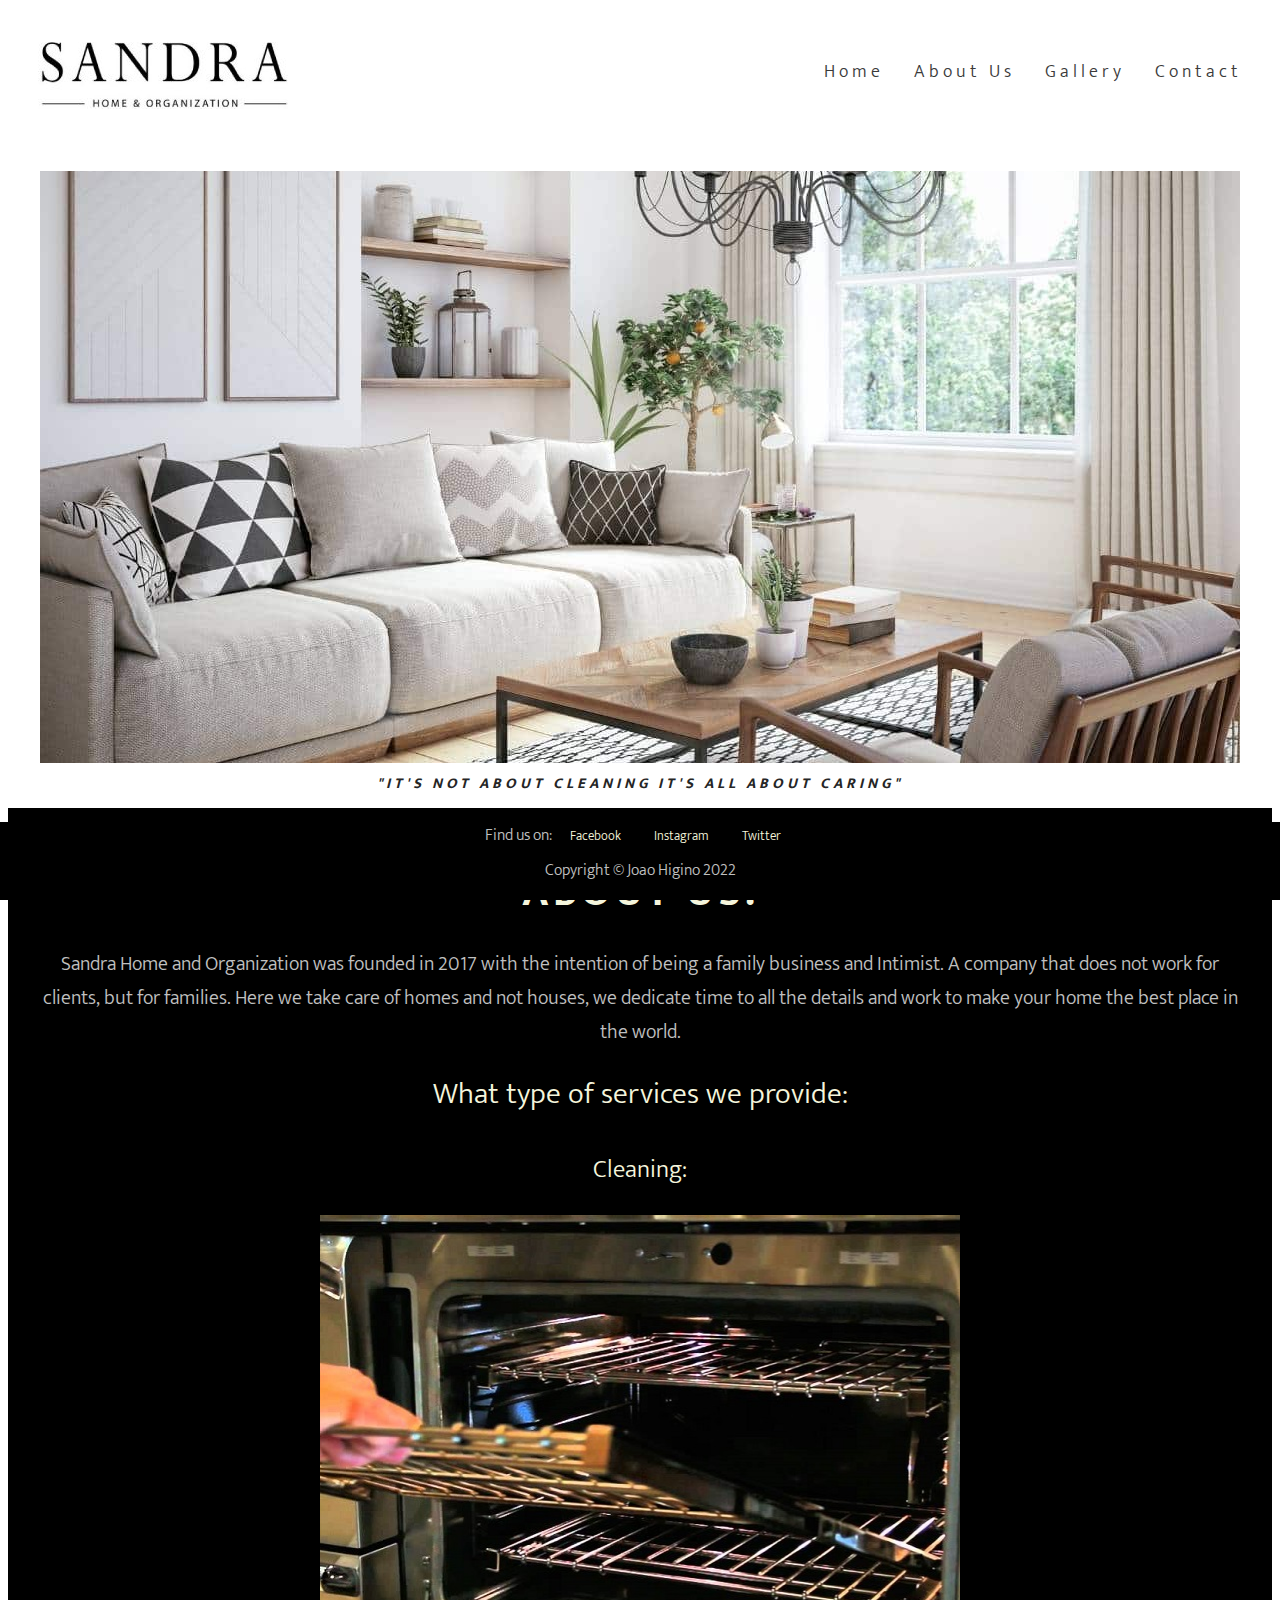
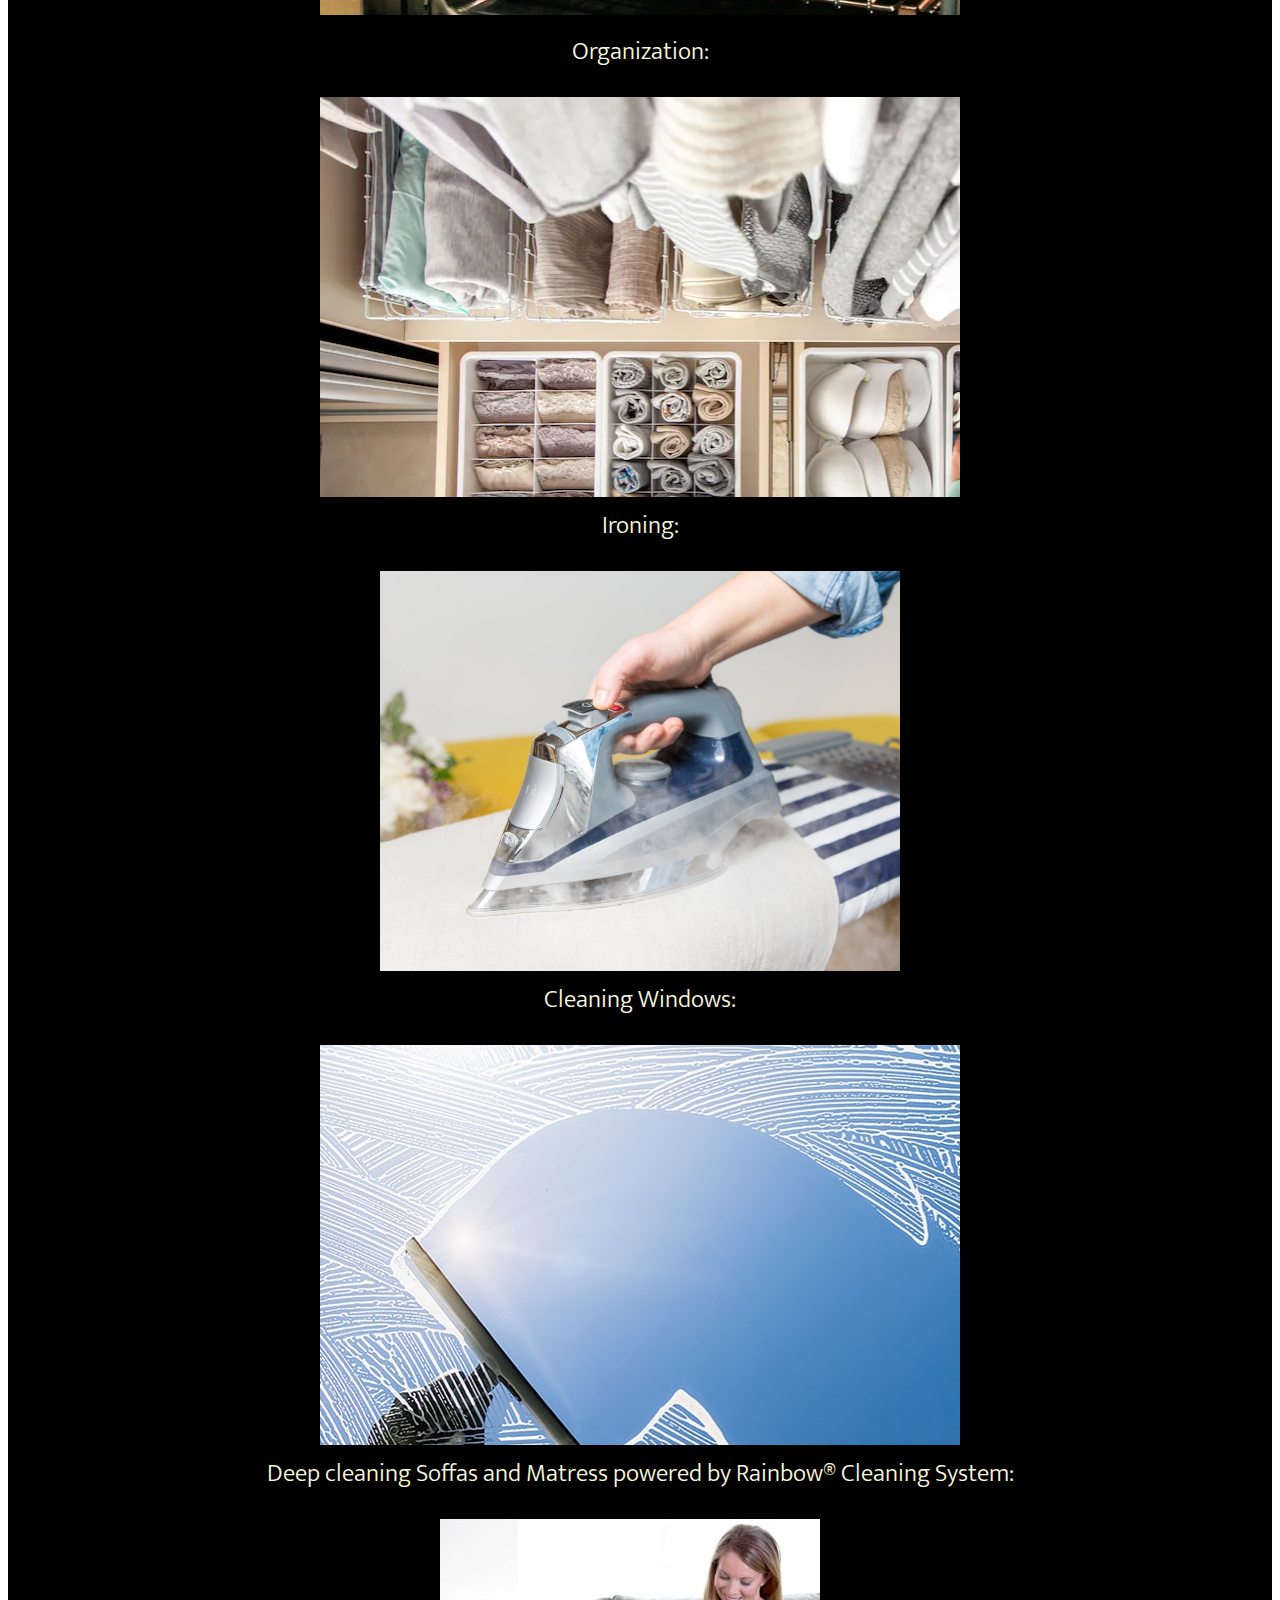
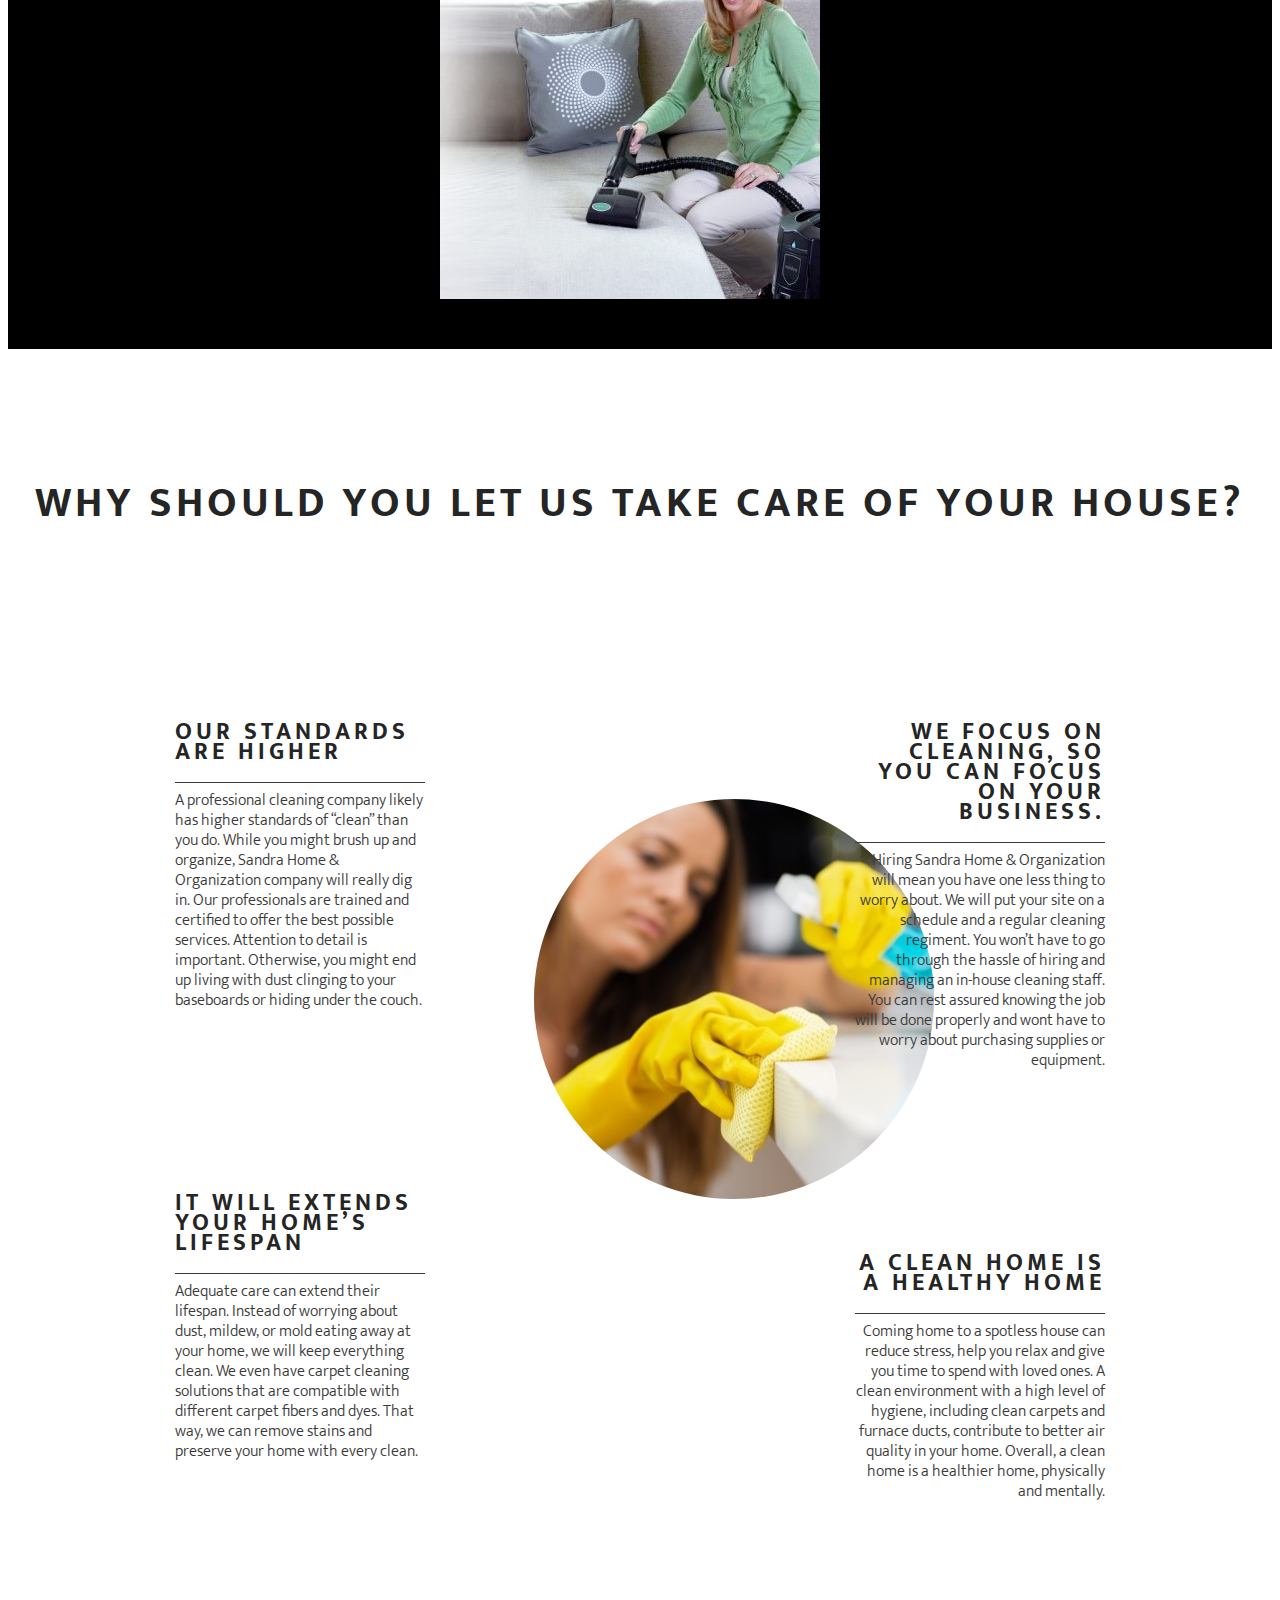
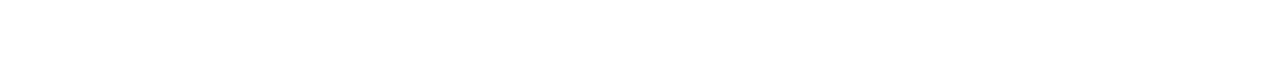
==== commit c63f0c1e: "Add information to all different styles" ====
--- a/index.html
+++ b/index.html
@@ -6,14 +6,17 @@
     <meta name="viewport" content="width=device-width, initial-scale=1.0">
     <meta name="description" content="Sandra Home and Organization, cleaning company in Malmo, Sweden">
     <meta name="keywords" content="sandra, home, organization, cleaning company, malmo, sweden ">
+    <!-- Style Sheet -->
     <link rel="stylesheet" href="assets/css/style.css">
     <title>Sandra Home and Organization</title>
 </head>
 <body>
     <header>
         <a href="index.html">
+        <!--Main logo-->    
             <h1 id="logo"><img src="assets/images/logo.jpg" alt="Logo Sandra Home Organization"></h1>
         </a>
+         <!--Navigation menu-->
         <nav>
             <ul id="menu">
                 <li><a href="contact.html">Contact</a></li>
@@ -23,15 +26,17 @@
                 
             </ul>
     </nav>
+     <!-- Header -->
     </header>
     <section id="main-image-outer">
         <div id="main-image">
 
         </div>
     </section>
-        
-    <h2 id="caring"><em>"It's not about cleaning it's <strong>all</strong> about caring"</em></h2>    
-        
+         
+
+    <h2 id="caring"><em>"It's not about cleaning it's all about caring"</em></h2>    
+        <!-- About Us -->
     <section id="about">
         <h1 id="about-us">
             About Us:
@@ -51,7 +56,9 @@
             <p id="matress">Deep cleaning Soffas and Matress powered by Rainbow® Cleaning System:</p>
             <div id="soffa"></div>
             </div>
-</section>
+    </section>
+       
+        <!-- Working with us-->
         <section id="working-with-us">
         <h1 id="why-us">
             Why should you let us take care of your house?</h1>
@@ -97,17 +104,19 @@
             <div id="circle-cover-bg"></div>
         </div>
        </div>
- </section>
+     </section>
+    <!-- Footer-->
  <footer class="text-uppercase">
 
 		<span>Find us on:</span>
 
-		<a href="https://www.facebook.com/Sandrahomeandorganization/" target="_blank" rel="noopener" aria-label="Find us on Facebook (link opens in a new tab)">Facebook</a>
+		<a href="https://www.facebook.com/sandrahomeandorganization/" target="_blank" rel="noopener" aria-label="Find us on Facebook (link opens in a new tab)">Facebook</a>
 		<a href="https://www.instagram.com/sandrahigino.sverige/?hl=en" target="_blank" rel="noopener" aria-label="Find us on Instagram (link opens in a new tab)">Instagram</a>
 		<a href="https://www.twitter.com" target="_blank" rel="noopener" aria-label="Find us on Twitter (link opens in a new tab)">Twitter</a>
 
 		<p>Copyright © Joao Higino 2022</p>
 	
 	</footer>
+   
 </body>
 </html>--- a/assets/css/style.css
+++ b/assets/css/style.css
@@ -1,32 +1,33 @@
+/* Google Fonts */
 @import url('https://fonts.googleapis.com/css2?family=Mukta:wght@300&display=swap');
-
+/* margin top */
 *{
     margin-top: 0.5rem;
     padding: 0;
     border: none;
 }
 
-
+/* body */
 body{
     font-family: Mukta, sans-serif; 
     font-weight: 300;
     color: #3a3a3a;
     background-color: white; }
 
-    
+/* h1 h2     */
 h1, h2{
     font-family: Mukta, sans-serif;
     text-transform: uppercase;
     letter-spacing: 4px;
     color: #252525;
 }
-
+/* logo */
 #logo{
     float:left;
     font-size: 280%;
     margin-left: 30px;
 }
-
+/* menu */
 #menu{
     font-size: 110%;
     letter-spacing: 4px;
@@ -67,9 +68,10 @@
     font-size: 15px;
     font-family: Mukta, sans-serif;
 }
-
+/* about us */
 #working-with-us{
-    height: 600px;
+    height: 500px;
+    margin-bottom: 50px;
 
 }
 
@@ -90,7 +92,7 @@
 
 #center-about{
     width: 33%;
-    margin: 0 auto;
+    margin:auto;
   }
 
 hr{
@@ -104,7 +106,7 @@
     float: right;
     line-height:20px;
     clear: both;
-    margin-bottom:50px;
+    margin-bottom:150px;
 }    
 
 .right-about-heading {
@@ -112,7 +114,7 @@
     float: left;
     line-height: 20px;
     clear: both;
-    margin-bottom: 50px;
+    margin-bottom: 150px;
 }    
 
 .right-about-heading h2{
@@ -146,21 +148,18 @@
 #circle-cover-bg{
     background: url("../images/clean-home.jpg") no-repeat center center;
     height: 100%;
-    border-radius: 50%;}
+    border-radius: 50%;
+    margin-top: 80px;}
    
-   
-
-
+/* footer */
 footer {
             background-color:black;
-            padding: 10px;
             text-align: center;
             width: 100%;
             position: fixed;
             bottom: 0;
             right: 0;
-            z-index: 3;
-        }
+            left: 0; }
         
 footer > span {
             color: silver;
@@ -176,7 +175,7 @@
 footer > p {
             color: silver;
         }
-
+/* photos */
 #photos{
             clear: both;
             line-height: 0;
@@ -188,7 +187,7 @@
         width: 100%;
     }
 
-
+/* media screen max width 1200px */
 
 @media screen and (max-width:1200px){
         #working-with-us {
@@ -221,7 +220,7 @@
                 display: none;
             }
         }
-
+        /* media screen max width 900px */
     @media screen and (max-width:900px){
     #menu{
                 clear: left;
@@ -248,7 +247,7 @@
     
     
     }
-
+    /* contact */
     .form-section {
         clear: left;
         background: url("../images/towels.jpg");
@@ -257,7 +256,7 @@
         height: 900px;}
     
     
-.signup-form {
+    .signup-form {
         margin: 150px 10% 0 0;
         color: #fff;
         background-color: rgba(60, 60, 60, 0.6);
@@ -301,7 +300,7 @@
         background-color: #726b6b;
         color: #c71313;
     }       
-
+    /* about us */
     #about-us{
         text-align: center;
         margin: 20px 0;
@@ -368,7 +367,7 @@
     }
 
     #soffa{
-        background-image: url("../images/organized-garage.jpg");
+        background-image: url("../images/rainbow.jpg");
         background-repeat: no-repeat;
         padding: 200px;
         display: block;
@@ -403,8 +402,11 @@
         font-size: 25px;
         text-align: center;
     }
-
-
-    #fold-clothes
-    {background-image: url("../images/116413535_1983070885161157_3879933162576094917_n.jpg");
-                }+    /* confirmation */
+    #confirmation{
+        padding: 300px;
+        text-align: center;
+        font-size: 50px;
+    }
+
+    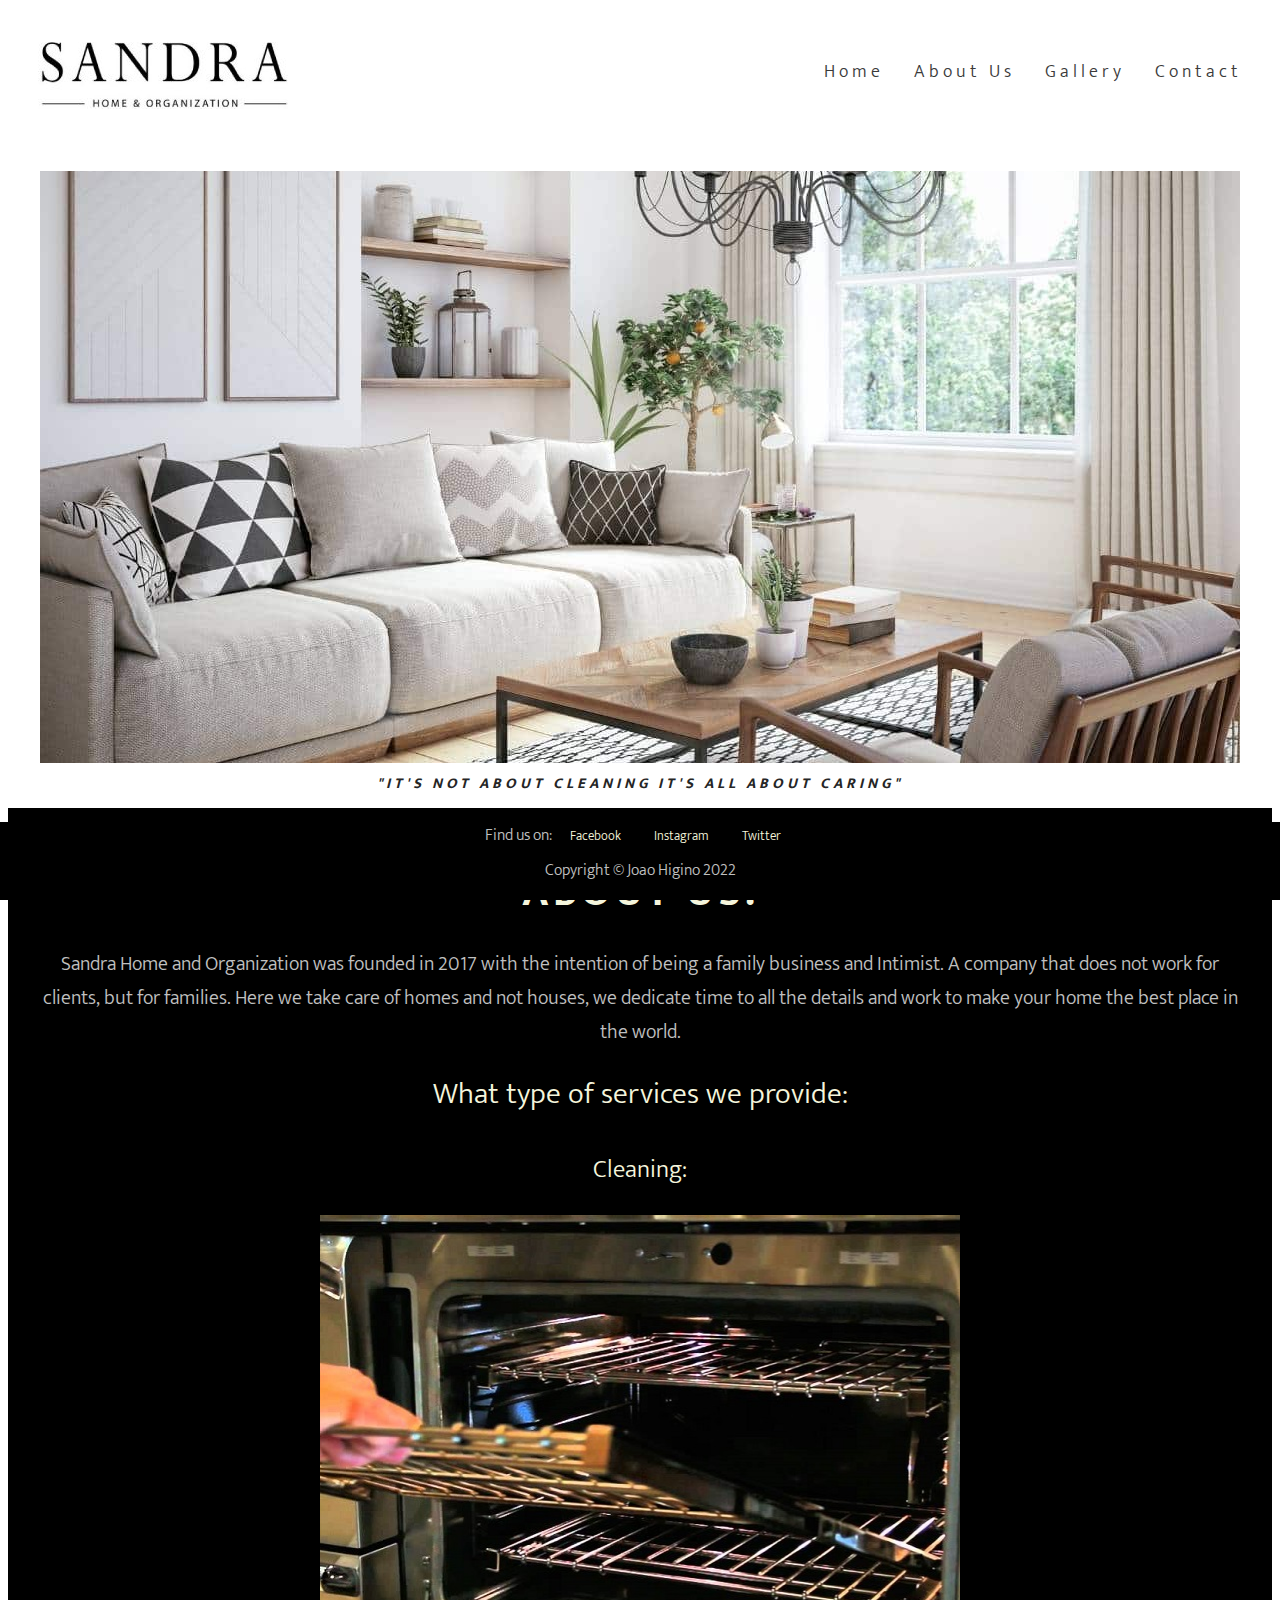
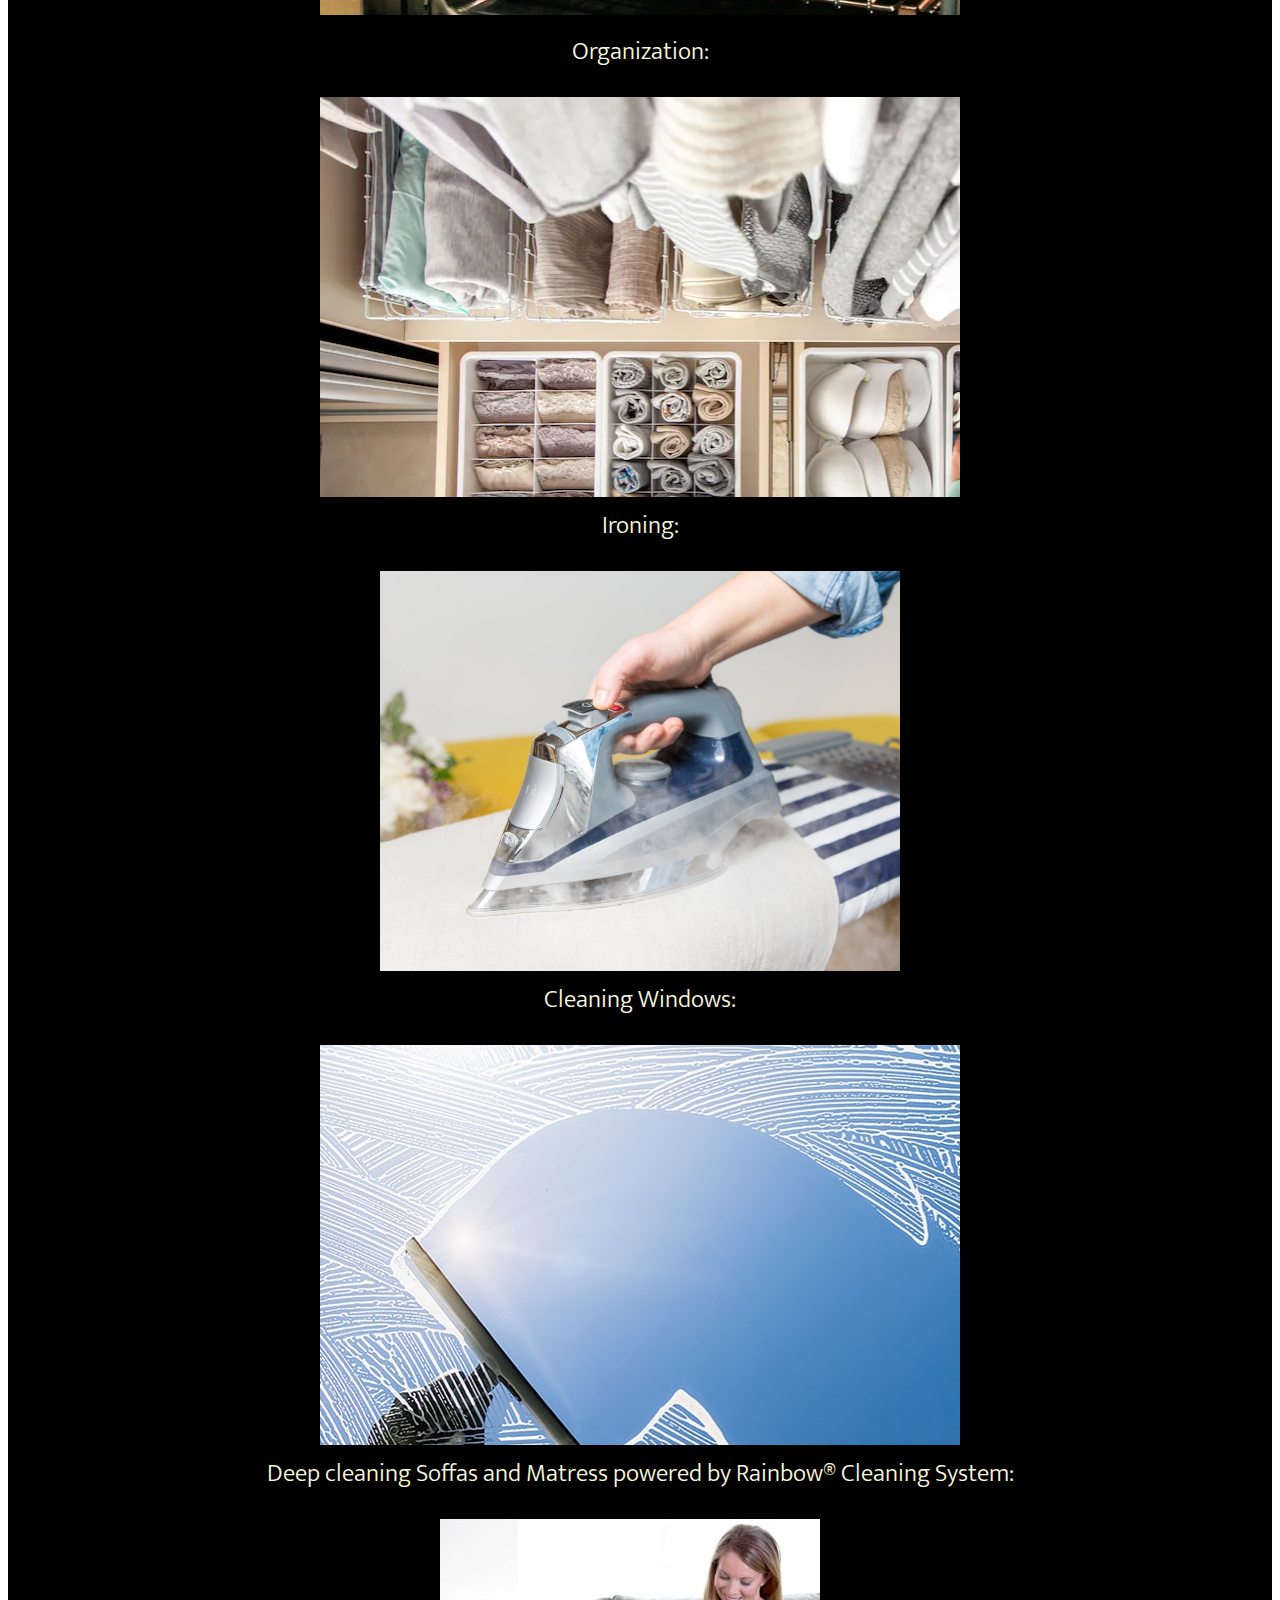
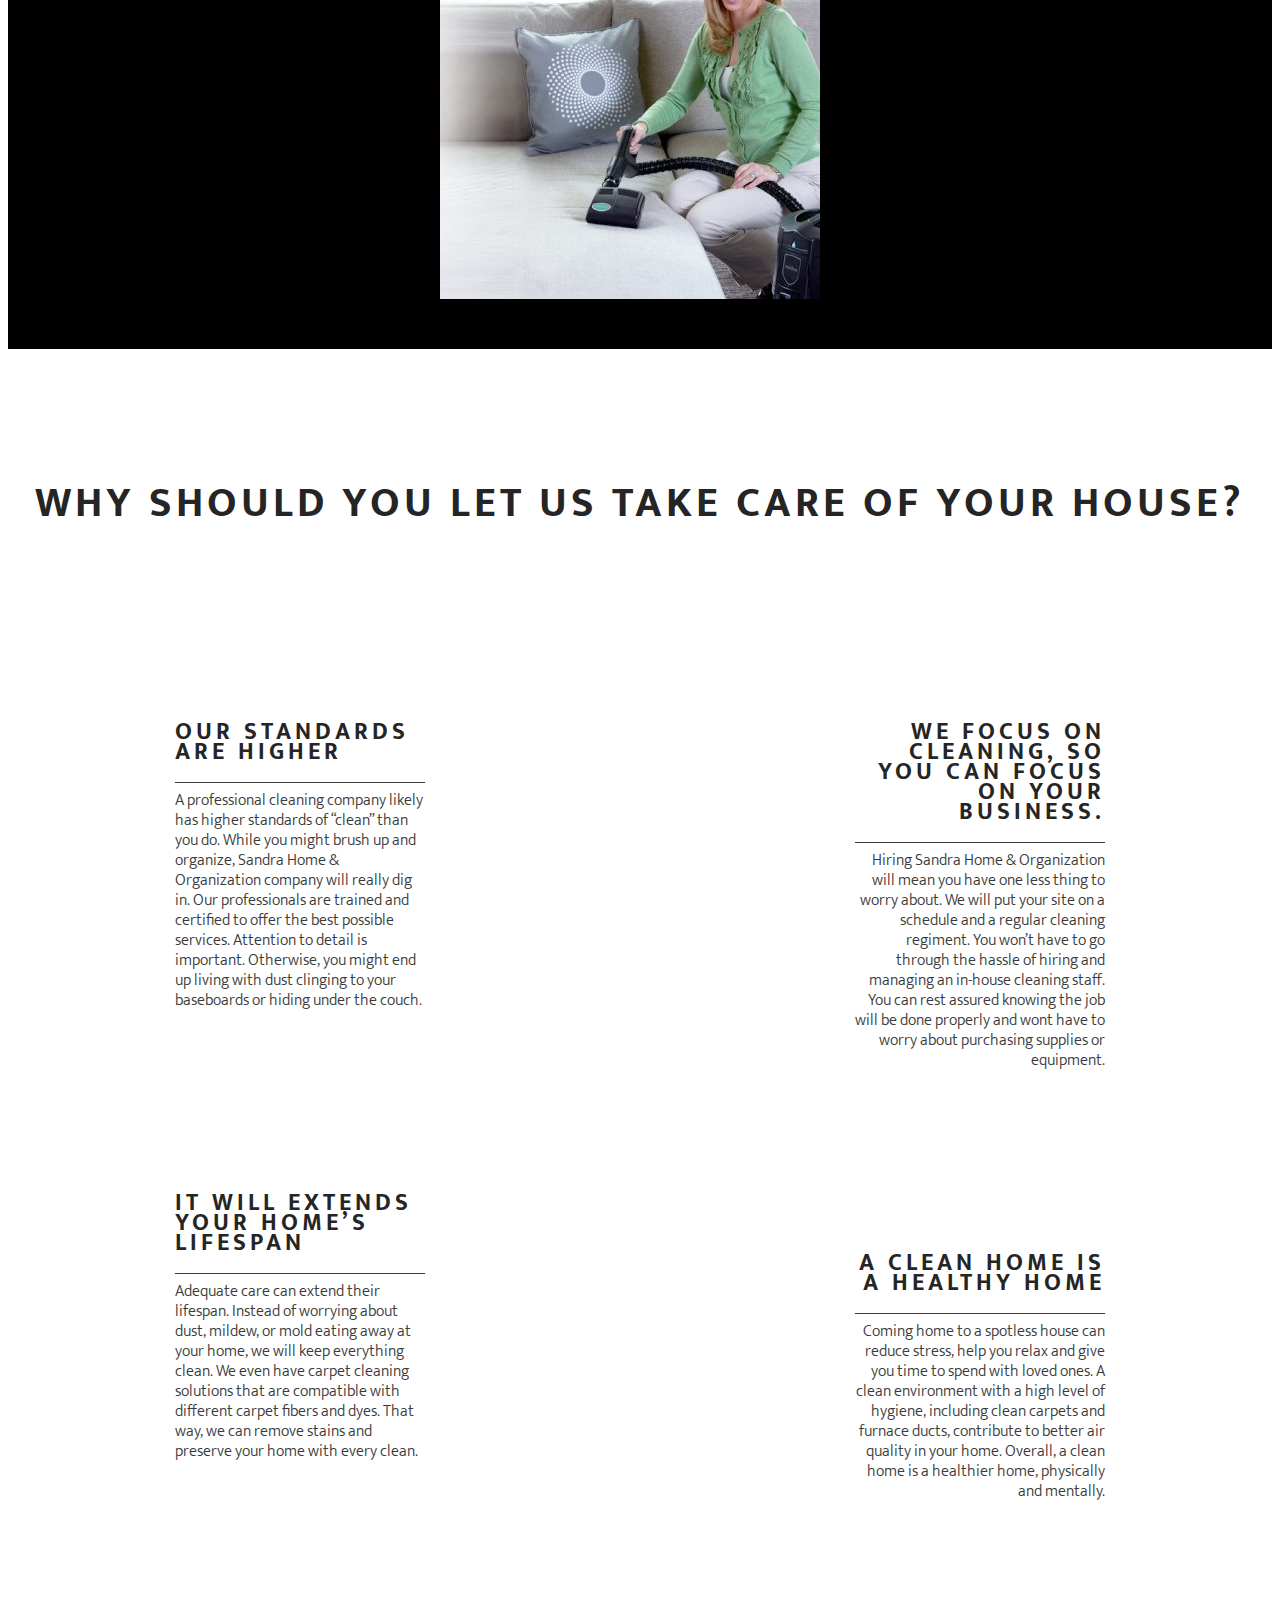
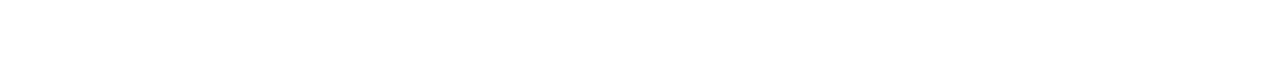
==== commit a5b04fca: "Remove circle container from index.html and remove all the style from circle container" ====
--- a/index.html
+++ b/index.html
@@ -99,11 +99,7 @@
         </div>
 
     </div>
-    <div id="center-about">
-        <div id="circle-container">
-            <div id="circle-cover-bg"></div>
-        </div>
-       </div>
+    
      </section>
     <!-- Footer-->
  <footer class="text-uppercase">
--- a/assets/css/style.css
+++ b/assets/css/style.css
@@ -90,10 +90,6 @@
     
 }
 
-#center-about{
-    width: 33%;
-    margin:auto;
-  }
 
 hr{
     border-top: 1px solid #3a3a3a;
@@ -131,25 +127,6 @@
     font-size: 260%;
 }
 
-
-#circle-container {
-    width: 400px;
-    height: 400px;
-    padding: 60px;
-    border-style: solid;
-    border-color:transparent ;
-    border-width: 1px;
-    border-radius: 50%;
-    margin: 10%;
-    
-    
-}
-
-#circle-cover-bg{
-    background: url("../images/clean-home.jpg") no-repeat center center;
-    height: 100%;
-    border-radius: 50%;
-    margin-top: 80px;}
    
 /* footer */
 footer {
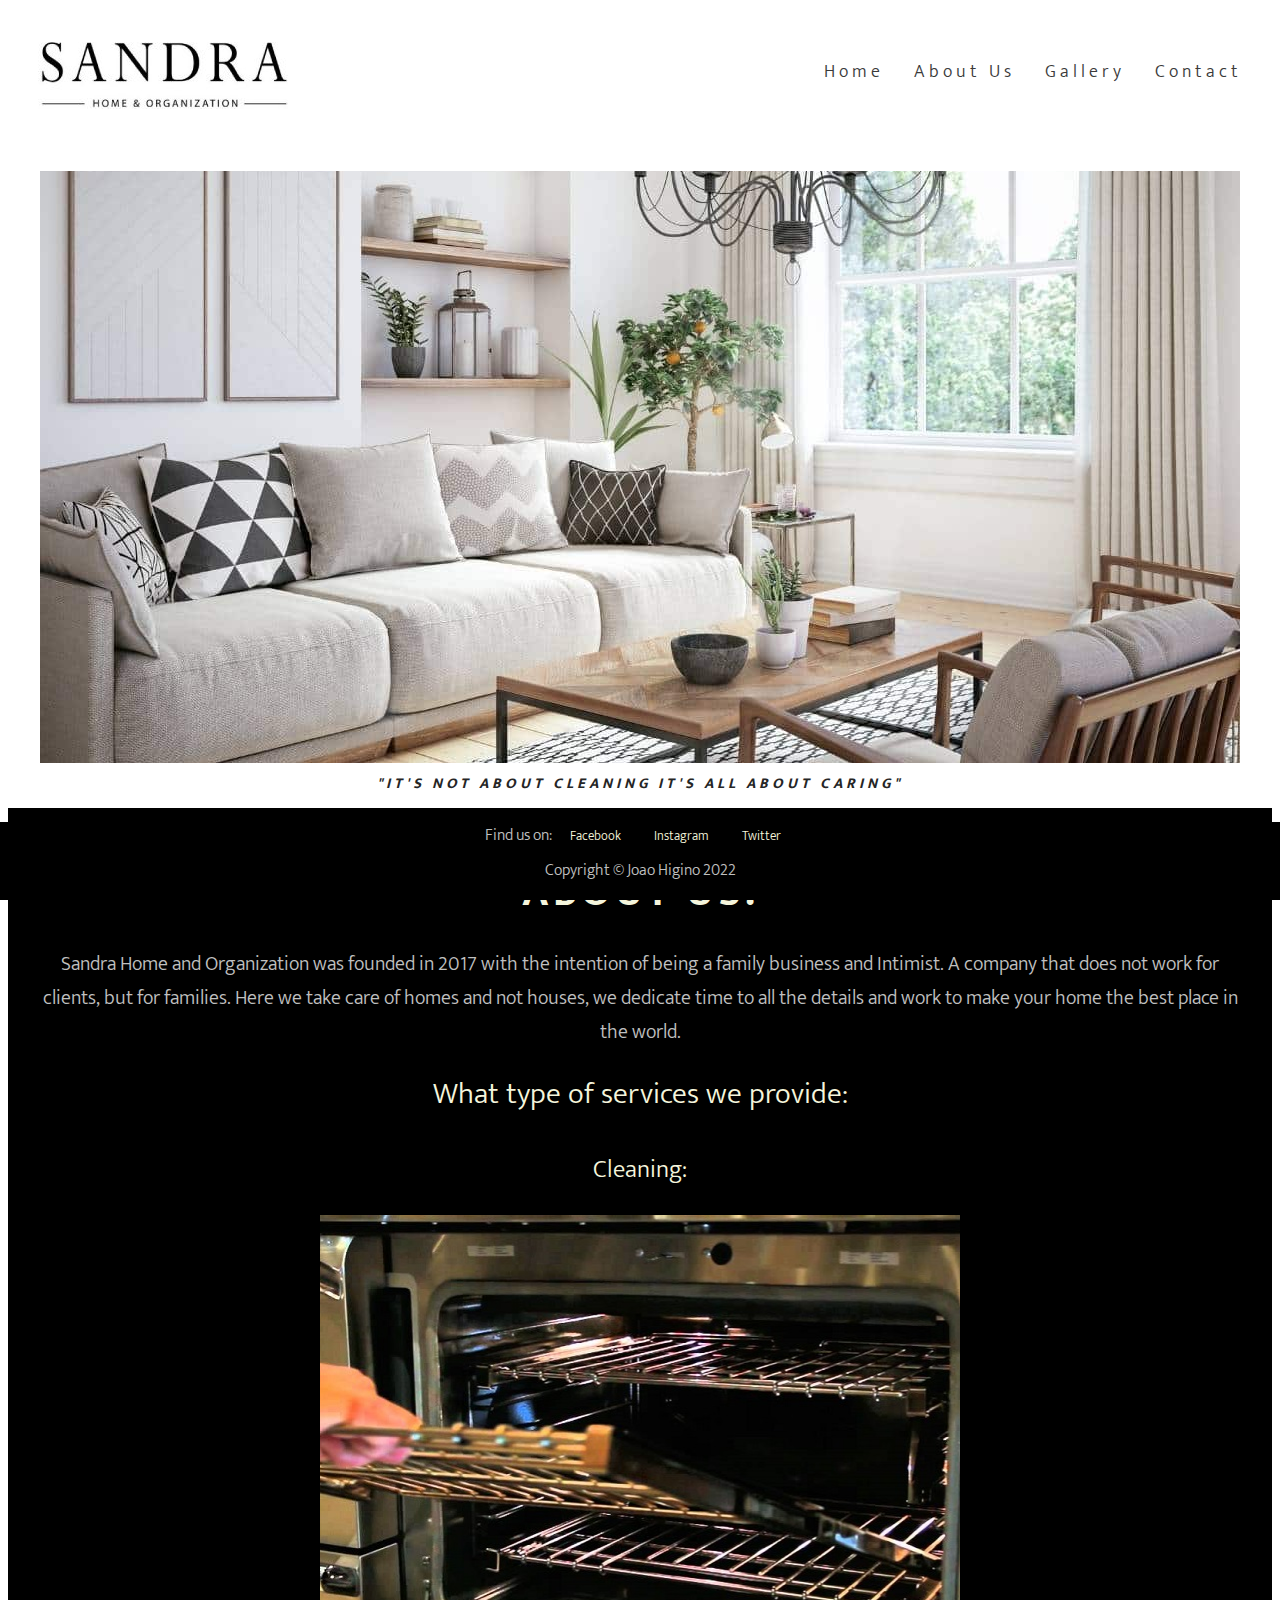
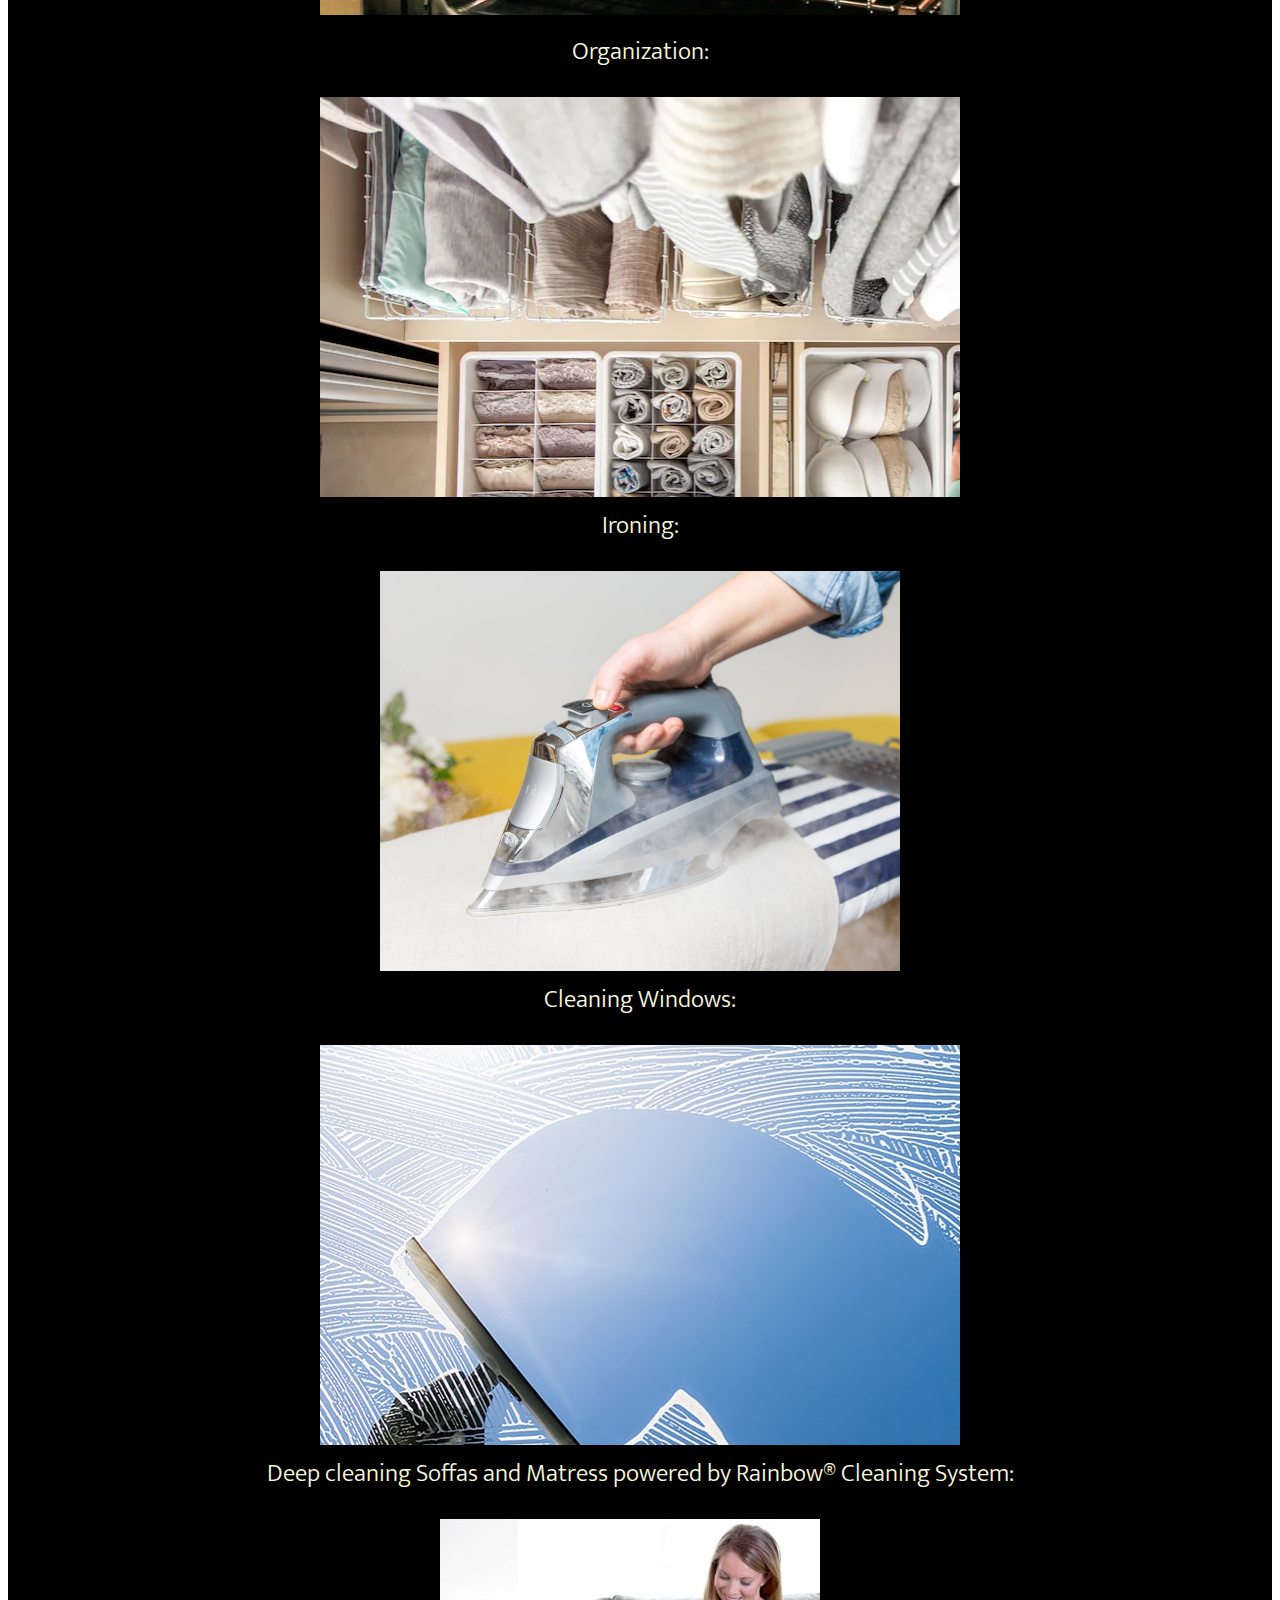
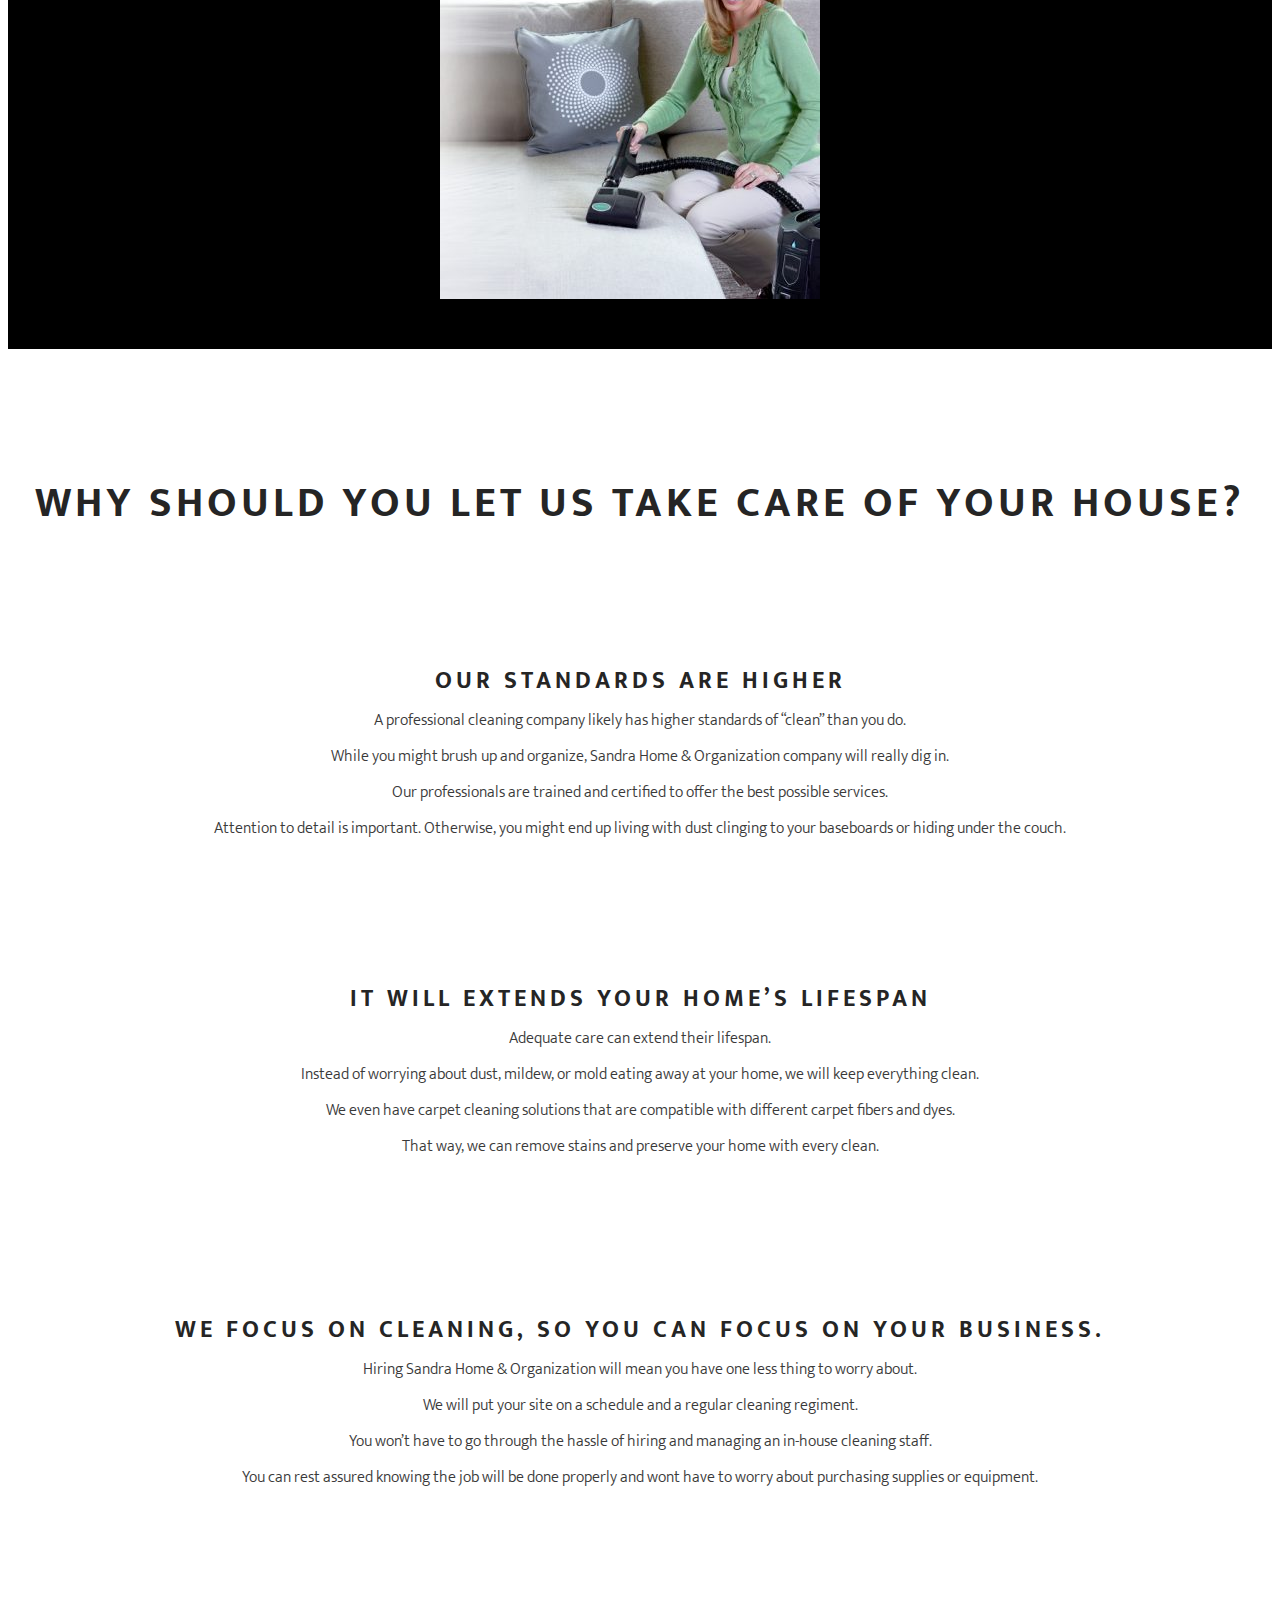
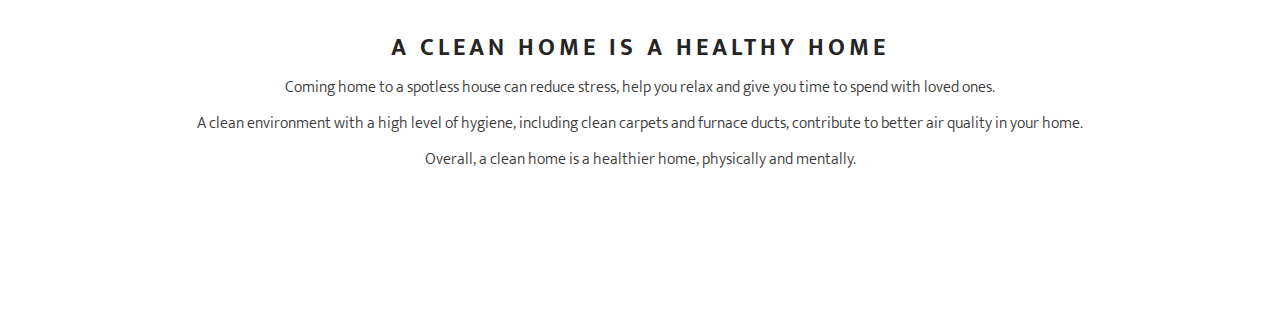
==== commit 6cfa26d1: "Add style to left about heading and left about heading" ====
--- a/index.html
+++ b/index.html
@@ -66,17 +66,21 @@
         <div id="left-about">
             <div class="left-about-heading">
                 <h2>Our Standards Are Higher</h2>
-                <hr>
+                
                 <p>
-                    A professional cleaning company likely has higher standards of “clean” than you do. While you might brush up and organize, Sandra Home & Organization company will really dig in. Our professionals are trained and certified to offer the best possible services.
+                    A professional cleaning company likely has higher standards of “clean” than you do.<p></p> 
+                    While you might brush up and organize, Sandra Home & Organization company will really dig in.<p></p> 
+                    Our professionals are trained and certified to offer the best possible services.<p></p>
                     Attention to detail is important. Otherwise, you might end up living with dust clinging to your baseboards or hiding under the couch.
                 </p>
             </div>
             <div class="left-about-heading">
                 <h2>It will Extends Your Home’s Lifespan</h2>
-                <hr>
+                
                 <p>
-                    Adequate care can extend their lifespan. Instead of worrying about dust, mildew, or mold eating away at your home, we will keep everything clean. We even have carpet cleaning solutions that are compatible with different carpet fibers and dyes.
+                    Adequate care can extend their lifespan. <p></p>
+                    Instead of worrying about dust, mildew, or mold eating away at your home, we will keep everything clean.<p></p>
+                    We even have carpet cleaning solutions that are compatible with different carpet fibers and dyes.<p></p>
                     That way, we can remove stains and preserve your home with every clean.
                 </p>
             </div>
@@ -84,17 +88,22 @@
        <div id="right-about">
         <div class="right-about-heading">
             <h2>We focus on cleaning, so you can focus on your business.</h2>
-            <hr>
+            
             <p>
-                Hiring Sandra Home & Organization will mean you have one less thing to worry about. We will put your site on a schedule and a regular cleaning regiment.  You won’t have to go through the hassle of hiring and managing an in-house cleaning staff.  You can rest assured knowing the job will be done properly and wont have to worry about purchasing supplies or equipment.
+                Hiring Sandra Home & Organization will mean you have one less thing to worry about. <P></P>
+                We will put your site on a schedule and a regular cleaning regiment.<p></p>
+                You won’t have to go through the hassle of hiring and managing an in-house cleaning staff.<p></p>
+                You can rest assured knowing the job will be done properly and wont have to worry about purchasing supplies or equipment.
             </p>
         </div>
 
         <div class="right-about-heading">
             <h2>A clean home is a healthy home</h2>
-            <hr>
+            
             <p>
-                Coming home to a spotless house can reduce stress, help you relax and give you time to spend with loved ones. A clean environment with a high level of hygiene, including clean carpets and furnace ducts, contribute to better air quality in your home.  Overall, a clean home is a healthier home, physically and mentally.
+                Coming home to a spotless house can reduce stress, help you relax and give you time to spend with loved ones.<p></p>
+                A clean environment with a high level of hygiene, including clean carpets and furnace ducts, contribute to better air quality in your home.<p></p>
+                Overall, a clean home is a healthier home, physically and mentally.
             </p>
         </div>
 
--- a/assets/css/style.css
+++ b/assets/css/style.css
@@ -1,124 +1,131 @@
 /* Google Fonts */
 @import url('https://fonts.googleapis.com/css2?family=Mukta:wght@300&display=swap');
+
 /* margin top */
-*{
+* {
     margin-top: 0.5rem;
     padding: 0;
     border: none;
 }
 
 /* body */
-body{
-    font-family: Mukta, sans-serif; 
+body {
+    font-family: Mukta, sans-serif;
     font-weight: 300;
     color: #3a3a3a;
-    background-color: white; }
+    background-color: white;
+}
 
 /* h1 h2     */
-h1, h2{
+h1,
+h2 {
     font-family: Mukta, sans-serif;
     text-transform: uppercase;
     letter-spacing: 4px;
     color: #252525;
 }
+
 /* logo */
-#logo{
-    float:left;
+#logo {
+    float: left;
     font-size: 280%;
     margin-left: 30px;
 }
+
 /* menu */
-#menu{
+#menu {
     font-size: 110%;
     letter-spacing: 4px;
 }
-#menu, #logo{
-        line-height: 75px;
-    }
-    
-
-#menu li{
+
+#menu,
+#logo {
+    line-height: 75px;
+}
+
+
+#menu li {
     float: right;
     list-style-type: none;
     margin-right: 30px;
 }
 
-#menu a{
+#menu a {
     text-decoration: none;
     color: inherit;
 }
 
-#menu a:hover{
+#menu a:hover {
     border-bottom: 1px solid #3a3a3a;
 }
-#main-image-outer{
-    height:600px;
+
+#main-image-outer {
+    height: 600px;
     width: 100%;
     overflow: hidden;
 
 }
-#main-image{
-    height:600px;
+
+#main-image {
+    height: 600px;
     width: 100%;
     background: url("../images/clean-and-tidy-living-room.jpg") no-repeat center center;
 }
 
-#caring{
+#caring {
     text-align: center;
     font-size: 15px;
     font-family: Mukta, sans-serif;
 }
+
 /* about us */
-#working-with-us{
-    height: 500px;
-    margin-bottom: 50px;
-
-}
-
-#left-about{
-    padding-top: 40px;
-    width: 33%;
-    float: left;
-    
-}
-
-    
-#right-about{
-    padding-top: 40px;
-    width: 33%;
-    float: right;
-    
-}
-
-
-hr{
-    border-top: 1px solid #3a3a3a;
-    width: 100%;
-    margin: 5px 0;
-}   
+#working-with-us {
+    margin-bottom: 20px;
+
+}
+
+#left-about {
+    padding-top: 5px;
+    width: 100%;
+    text-align: center;
+
+
+}
+
+
+#right-about {
+    padding-top: 5px;
+    width: 100%;
+    text-align: center;
+
+
+}
+
+
+
 
 .left-about-heading {
-    width: 60%;
-    float: right;
-    line-height:20px;
-    clear: both;
-    margin-bottom:150px;
-}    
-
-.right-about-heading {
-    width: 60%;
-    float: left;
+    width: 100%;
     line-height: 20px;
     clear: both;
     margin-bottom: 150px;
-}    
-
-.right-about-heading h2{
-    text-align: right;
-}
-
-.right-about-heading p{
-    text-align: right;
+    text-align: center;
+}
+
+.right-about-heading {
+    width: 100%;
+    line-height: 20px;
+    clear: both;
+    margin-bottom: 150px;
+    text-align: center;
+}
+
+.right-about-heading h2 {
+    text-align: center;
+}
+
+.right-about-heading p {
+    text-align: center;
 }
 
 #why-us {
@@ -127,263 +134,280 @@
     font-size: 260%;
 }
 
-   
+
 /* footer */
 footer {
-            background-color:black;
-            text-align: center;
-            width: 100%;
-            position: fixed;
-            bottom: 0;
-            right: 0;
-            left: 0; }
-        
-footer > span {
-            color: silver;
-        }
-        
-footer > a {
-            color: beige;
-            text-decoration: none;
-            padding: 0 15px;
-            font-size: 0.8rem;
-        }
-        
-footer > p {
-            color: silver;
-        }
+    background-color: black;
+    text-align: center;
+    width: 100%;
+    position: fixed;
+    bottom: 0;
+    right: 0;
+    left: 0;
+}
+
+footer>span {
+    color: silver;
+}
+
+footer>a {
+    color: beige;
+    text-decoration: none;
+    padding: 0 15px;
+    font-size: 0.8rem;
+}
+
+footer>p {
+    color: silver;
+}
+
 /* photos */
-#photos{
-            clear: both;
-            line-height: 0;
-            column-count:3 ;  
-            column-gap: 0;   
-        }
-
-    #photos > img{
+#photos {
+    clear: both;
+    line-height: 0;
+    column-count: 3;
+    column-gap: 0;
+}
+
+#photos>img {
+    width: 100%;
+}
+
+/* media screen max width 1200px */
+
+@media screen and (max-width:1200px) {
+    #working-with-us {
+        width: 65%;
+        height: 1200px;
+        margin: 0 auto;
+    }
+
+    #why-us {
+        padding: 30px 0;
+        margin: 0;
+
+    }
+
+
+    #left-about,
+    #right-about {
         width: 100%;
-    }
-
-/* media screen max width 1200px */
-
-@media screen and (max-width:1200px){
-        #working-with-us {
-             width: 65%;
-             height: 1200px;
-             margin: 0 auto;
-            }
-        
-        #why-us{
-                padding: 30px 0;
-                margin: 0;
-                
-            }
-            
-        
-        #left-about, #right-about{
-                width: 100%;
-                float: left;
-                padding: 0;
-            }
-        
-        #center-about{
-                clear: both;
-                width: 100%;
-                float: left;
-                padding: 0;
-            }
-        
-        hr{
-                display: none;
-            }
-        }
-        /* media screen max width 900px */
-    @media screen and (max-width:900px){
-    #menu{
-                clear: left;
-                float: left;
-                margin-left: 30px;
-                margin-bottom: 20px;
-                line-height: 25px;
-            }
+        float: left;
+        padding: 0;
+    }
+
+
+
+}
+
+/* media screen max width 900px */
+@media screen and (max-width:900px) {
+    #menu {
+        clear: left;
+        float: left;
+        margin-left: 30px;
+        margin-bottom: 20px;
+        line-height: 25px;
+    }
+
     #working-with-us {
-                width: 90%;
-                height: 1200px;
-                margin:0 auto ;
-            }
-    .left-about-heading, .right-about-heading{
-                width: inherit;
-            }
-    .left-about-heading h2, .right-about-heading h2{
-                width: 100%;
-                text-align: center;}
-        
-    .left-about-heading p, .right-about-heading p{
-                    text-align: center;
-                    padding: 0 20px;}
-    
-    
-    }
-    /* contact */
-    .form-section {
-        clear: left;
-        background: url("../images/towels.jpg");
-        background-size: cover;
-        background-position: center;
-        height: 900px;}
-    
-    
-    .signup-form {
-        margin: 150px 10% 0 0;
-        color: #fff;
-        background-color: rgba(60, 60, 60, 0.6);
-        max-width: 400px;
-        position: absolute;
-        left: 10%;
-        padding: 30px;
-    }
-    
-    .signup-form > h2 {
-        color: #fafafa;
-        margin-bottom: 20px;
-    }
-    
-    .text-input {
-        background: transparent;
-        color: #fafafa;
+        width: 90%;
+        height: 1200px;
+        margin: 0 auto;
+    }
+
+    .left-about-heading,
+    .right-about-heading {
+        width: inherit;
+    }
+
+    .left-about-heading h2,
+    .right-about-heading h2 {
         width: 100%;
-        height: 25px;
-        margin: 5px 0 20px 0;
-        border: 1px solid #fafafa;
-        border-radius: 2px;
-    }
-    
-    .text-input:hover {
-        border-color: #c71313;
-    }
-    
-    .send-button {
-        margin-top: 20px;
-        border-radius: 2px;
-        padding: 15px 32px 15px 32px;
         text-align: center;
-        font-size: 100%;
-        background-color: salmon;
-        color: #fafafa;
-        display: block;
-    }
-    
-    .send-button:hover {
-        background-color: #726b6b;
-        color: #c71313;
-    }       
-    /* about us */
-    #about-us{
+    }
+
+    .left-about-heading p,
+    .right-about-heading p {
         text-align: center;
-        margin: 20px 0;
-        font-size: 260%;
-        color: beige;
-    }
-    #about{
-        background-color: black;
-        color: beige;
-        padding: 30px;
-    }    
-
-    #about > p{
-        color: silver;
-    }
-
-    #based{font-size: 20px;
-        text-align:center;
-
-    }
-
-    #cleaning{
-        background-image: url("../images/clean-oven.jpg");
-        background-repeat: no-repeat;
-        padding: 200px;
-        display: block;
-        margin-left: auto;
-        margin-right: auto;
-        width: 20%;
-        height: auto;
-    }
-
-    #organization{
-        background-image: url("../images/closet-organization.webp");
-        background-repeat: no-repeat;
-        padding: 200px;
-        display: block;
-        margin-left: auto;
-        margin-right: auto;
-        width: 20%;
-        height: auto;
-    }
-
-    #ironing{
-        background-image: url("../images/iron.png");
-        background-repeat: no-repeat;
-        padding: 200px;
-        display: block;
-        margin-left: auto;
-        margin-right: auto;
-        width: 10%;
-        height: auto;
-    }
-
-    #washing-windows{
-        background-image: url("../images/windows.jpg");
-        background-repeat: no-repeat;
-        padding: 200px;
-        display: block;
-        margin-left: auto;
-        margin-right: auto;
-        width: 20%;
-        height: auto;
-    }
-
-    #soffa{
-        background-image: url("../images/rainbow.jpg");
-        background-repeat: no-repeat;
-        padding: 200px;
-        display: block;
-        margin-left: auto;
-        margin-right: auto;
-        width: 00%;
-        height: auto;
-        }
-    
-    #services{font-size: 30px;
-        text-align: center;
-
-    }
-    #clean{font-size: 25px;
-        text-align: center;
-
-    }
-
-    #organize{font-size: 25px;
-        text-align: center;
-
-    }
-    #iron{font-size: 25px;
-        text-align: center;
-
-    } 
-    #windows{font-size: 25px;
-        text-align: center;
-
-    } 
-    #matress{
-        font-size: 25px;
-        text-align: center;
-    }
-    /* confirmation */
-    #confirmation{
-        padding: 300px;
-        text-align: center;
-        font-size: 50px;
-    }
-
-    +        padding: 0 20px;
+    }
+
+
+}
+
+/* contact */
+.form-section {
+    clear: left;
+    background: url("../images/towels.jpg");
+    background-size: cover;
+    background-position: center;
+    height: 900px;
+}
+
+
+.signup-form {
+    margin: 150px 10% 0 0;
+    color: #fff;
+    background-color: rgba(60, 60, 60, 0.6);
+    max-width: 400px;
+    position: absolute;
+    left: 10%;
+    padding: 30px;
+}
+
+.signup-form>h2 {
+    color: #fafafa;
+    margin-bottom: 20px;
+}
+
+.text-input {
+    background: transparent;
+    color: #fafafa;
+    width: 100%;
+    height: 25px;
+    margin: 5px 0 20px 0;
+    border: 1px solid #fafafa;
+    border-radius: 2px;
+}
+
+.text-input:hover {
+    border-color: #c71313;
+}
+
+.send-button {
+    margin-top: 20px;
+    border-radius: 2px;
+    padding: 15px 32px 15px 32px;
+    text-align: center;
+    font-size: 100%;
+    background-color: salmon;
+    color: #fafafa;
+    display: block;
+}
+
+.send-button:hover {
+    background-color: #726b6b;
+    color: #c71313;
+}
+
+/* about us */
+#about-us {
+    text-align: center;
+    margin: 20px 0;
+    font-size: 260%;
+    color: beige;
+}
+
+#about {
+    background-color: black;
+    color: beige;
+    padding: 30px;
+}
+
+#about>p {
+    color: silver;
+}
+
+#based {
+    font-size: 20px;
+    text-align: center;
+
+}
+
+#cleaning {
+    background-image: url("../images/clean-oven.jpg");
+    background-repeat: no-repeat;
+    padding: 200px;
+    display: block;
+    margin-left: auto;
+    margin-right: auto;
+    width: 20%;
+    height: auto;
+}
+
+#organization {
+    background-image: url("../images/closet-organization.webp");
+    background-repeat: no-repeat;
+    padding: 200px;
+    display: block;
+    margin-left: auto;
+    margin-right: auto;
+    width: 20%;
+    height: auto;
+}
+
+#ironing {
+    background-image: url("../images/iron.png");
+    background-repeat: no-repeat;
+    padding: 200px;
+    display: block;
+    margin-left: auto;
+    margin-right: auto;
+    width: 10%;
+    height: auto;
+}
+
+#washing-windows {
+    background-image: url("../images/windows.jpg");
+    background-repeat: no-repeat;
+    padding: 200px;
+    display: block;
+    margin-left: auto;
+    margin-right: auto;
+    width: 20%;
+    height: auto;
+}
+
+#soffa {
+    background-image: url("../images/rainbow.jpg");
+    background-repeat: no-repeat;
+    padding: 200px;
+    display: block;
+    margin-left: auto;
+    margin-right: auto;
+    width: 00%;
+    height: auto;
+}
+
+#services {
+    font-size: 30px;
+    text-align: center;
+
+}
+
+#clean {
+    font-size: 25px;
+    text-align: center;
+
+}
+
+#organize {
+    font-size: 25px;
+    text-align: center;
+
+}
+
+#iron {
+    font-size: 25px;
+    text-align: center;
+
+}
+
+#windows {
+    font-size: 25px;
+    text-align: center;
+
+}
+
+#matress {
+    font-size: 25px;
+    text-align: center;
+}
+
+/* confirmation */
+#confirmation {
+    padding: 300px;
+    text-align: center;
+    font-size: 50px;
+}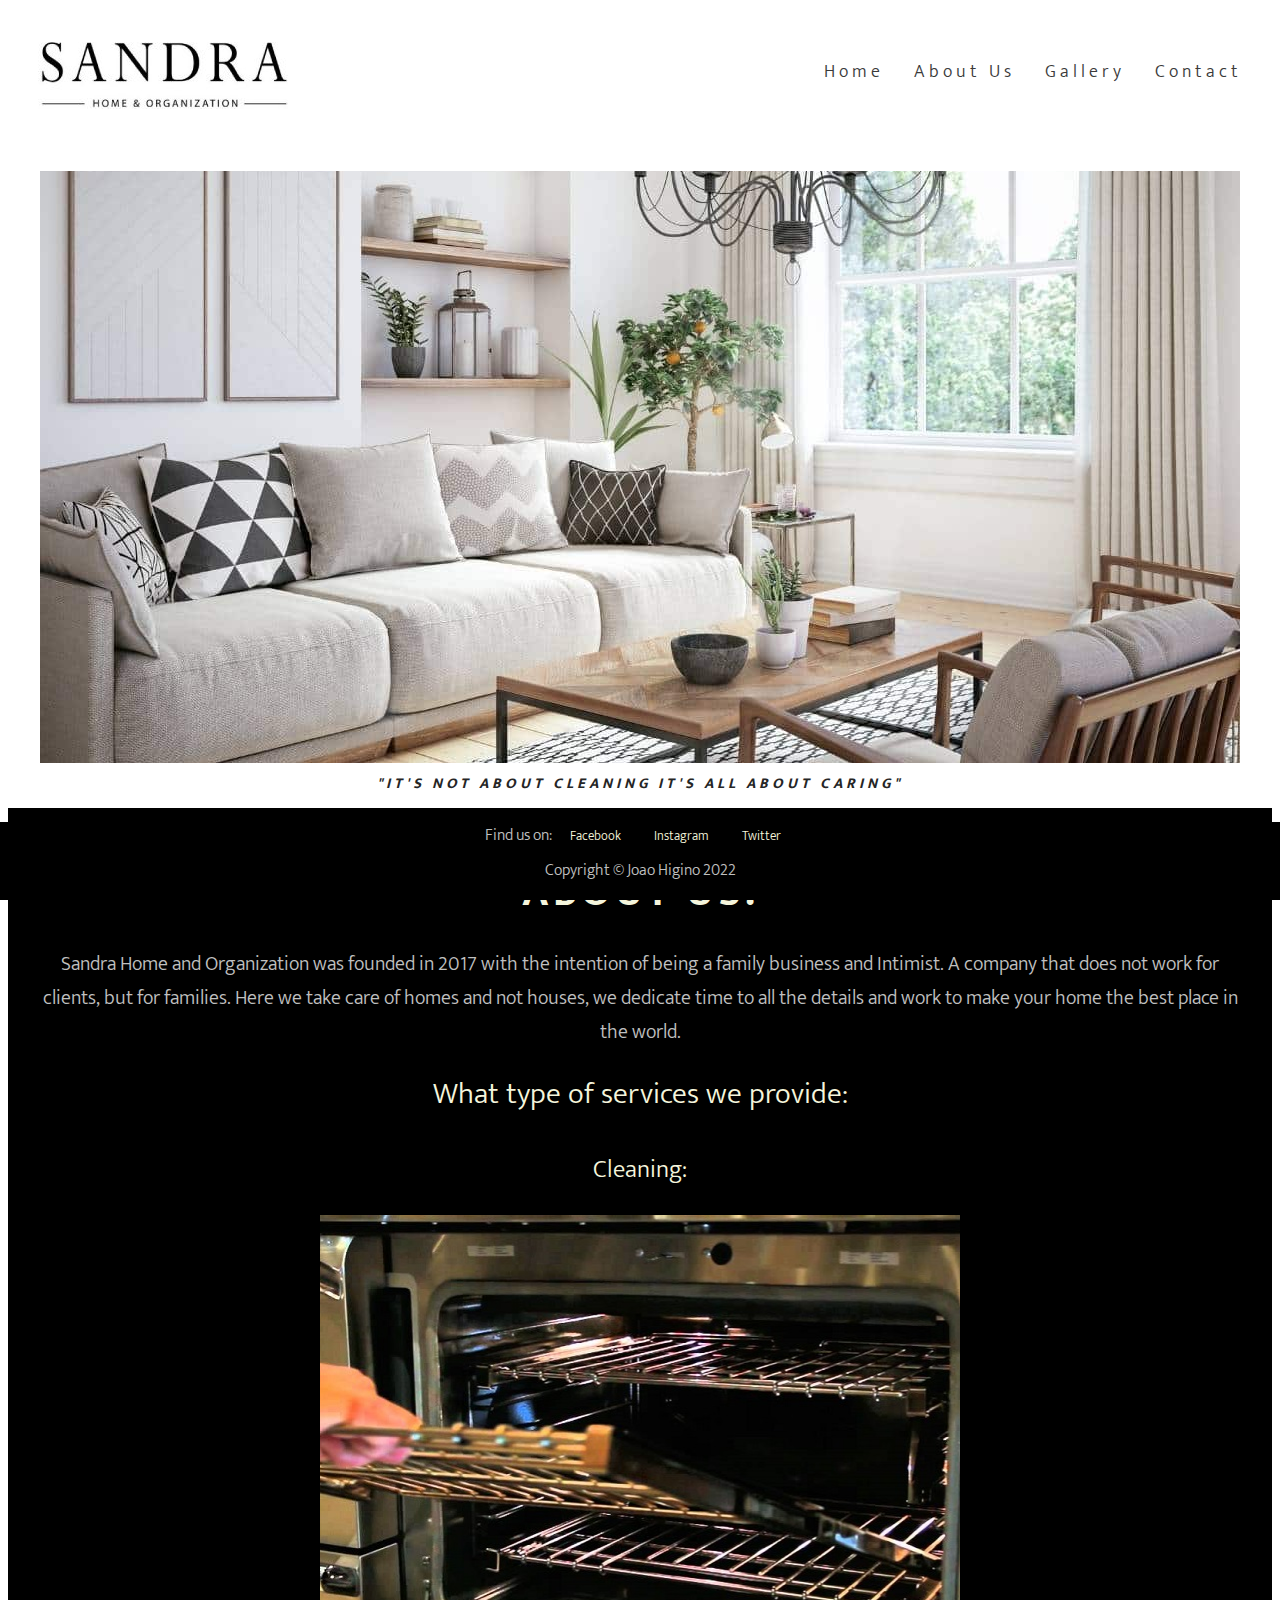
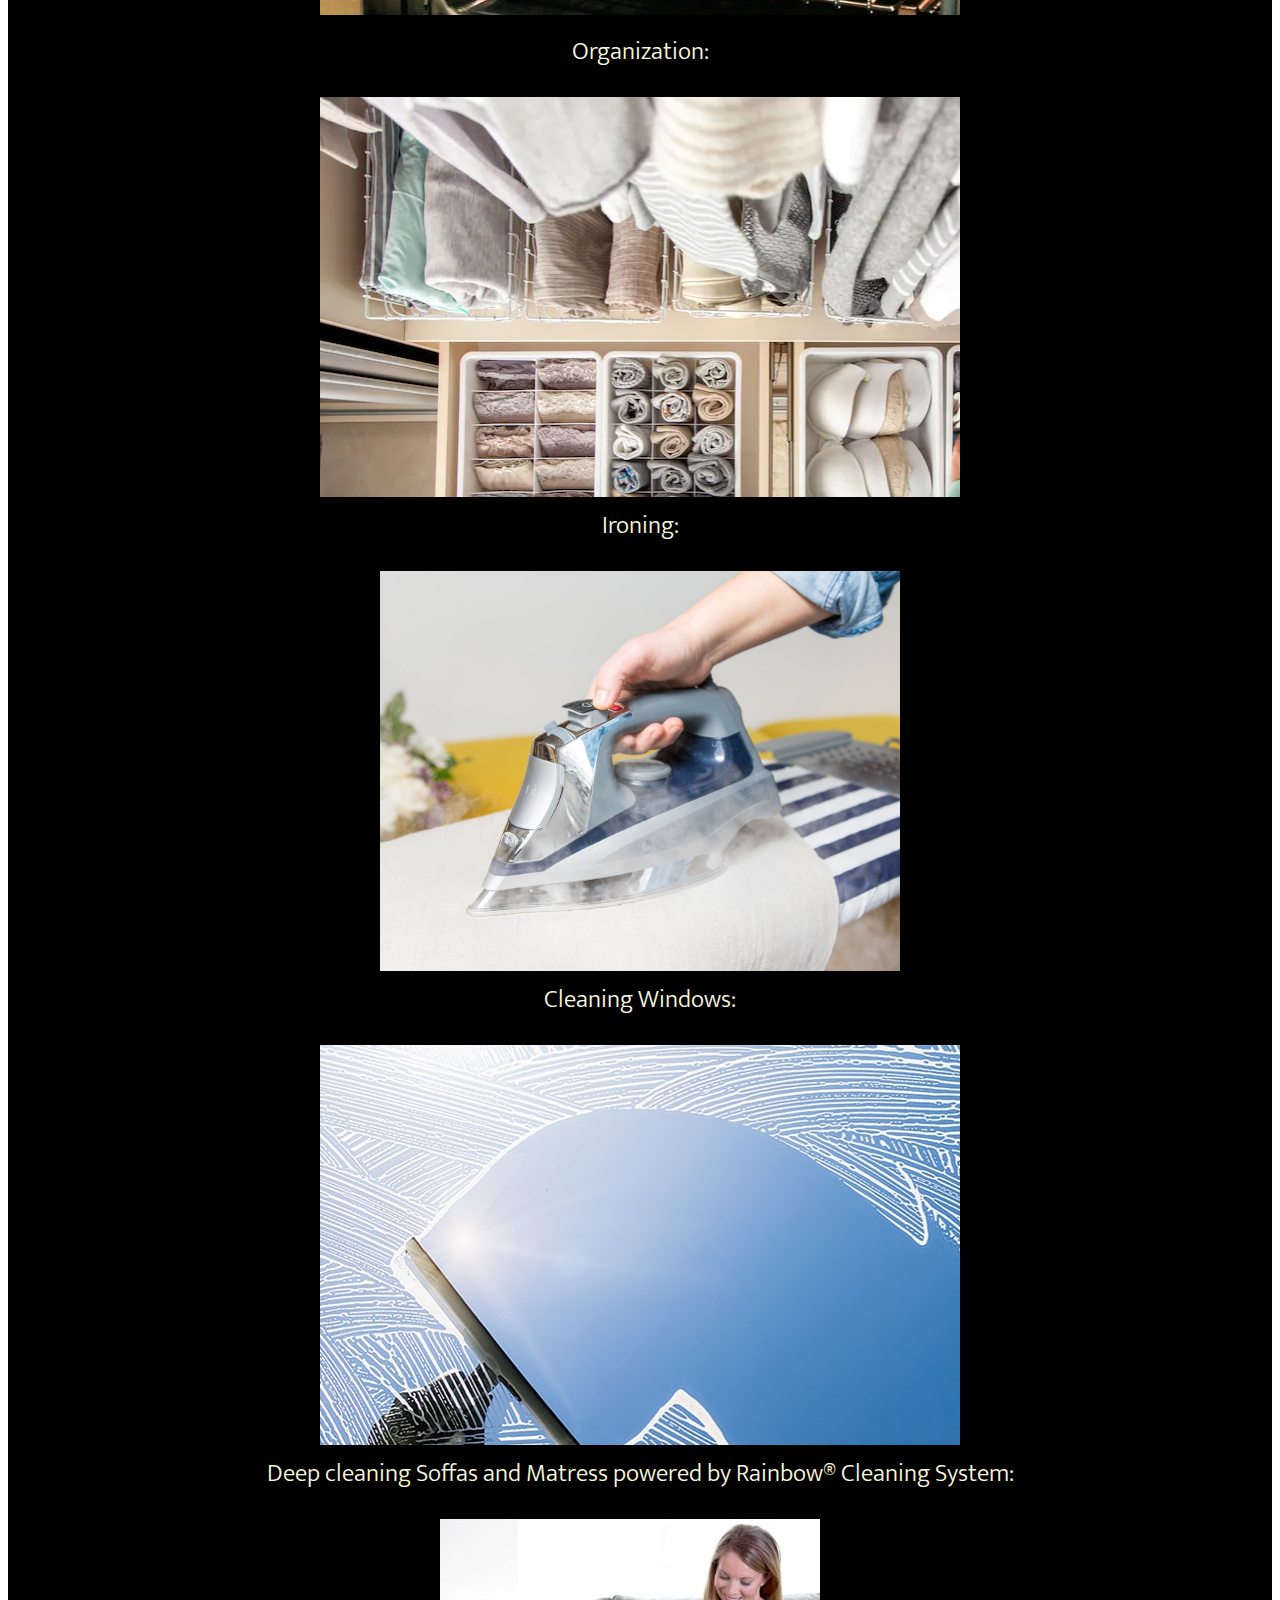
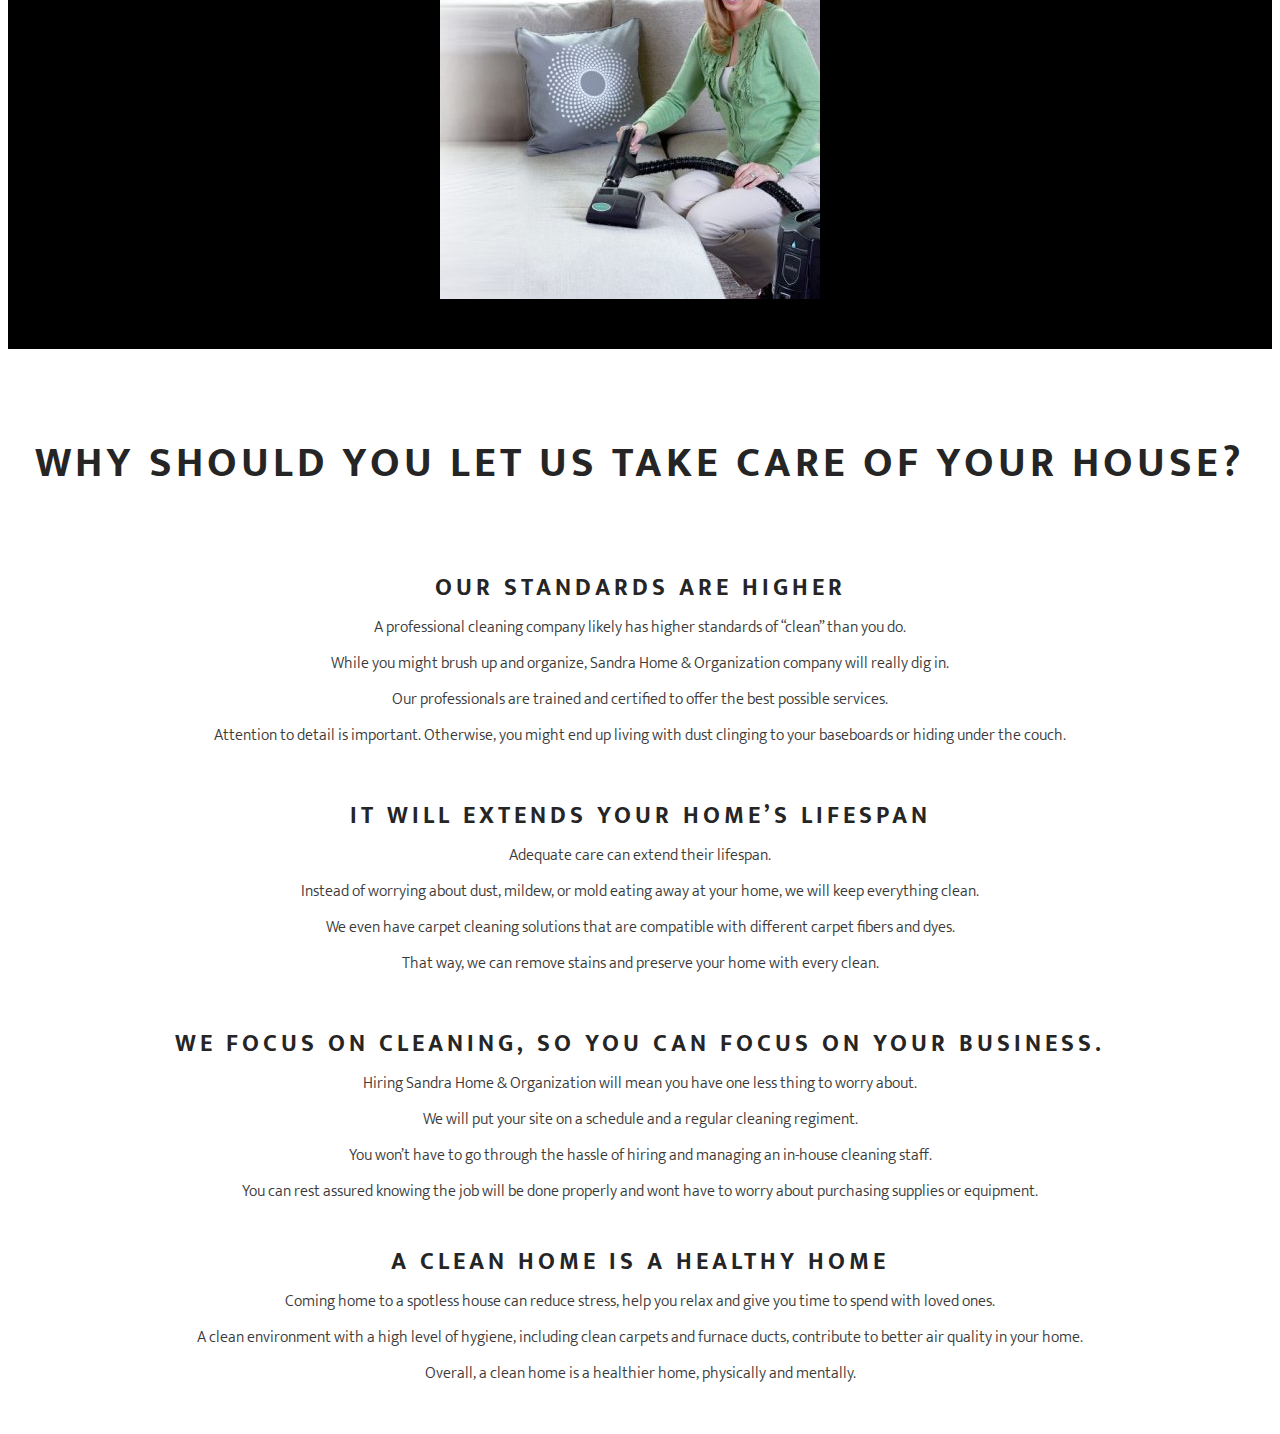
==== commit 26354513: "Change confirmation page refresh from 5 to 8 sec" ====
--- a/index.html
+++ b/index.html
@@ -1,5 +1,6 @@
 <!DOCTYPE html>
 <html lang="en">
+
 <head>
     <meta charset="UTF-8">
     <meta http-equiv="X-UA-Compatible" content="IE=edge">
@@ -10,38 +11,41 @@
     <link rel="stylesheet" href="assets/css/style.css">
     <title>Sandra Home and Organization</title>
 </head>
+
 <body>
     <header>
         <a href="index.html">
-        <!--Main logo-->    
+            <!--Main logo-->
             <h1 id="logo"><img src="assets/images/logo.jpg" alt="Logo Sandra Home Organization"></h1>
         </a>
-         <!--Navigation menu-->
+        <!--Navigation menu-->
         <nav>
             <ul id="menu">
                 <li><a href="contact.html">Contact</a></li>
                 <li><a href="gallery.html">Gallery</a></li>
                 <li><a href="#about-us" aria-label="Go to about us menu section">About Us</a></li>
                 <li><a href="index.html" class="active">Home</a></li>
-                
+
             </ul>
-    </nav>
-     <!-- Header -->
+        </nav>
+        <!-- Header -->
     </header>
     <section id="main-image-outer">
         <div id="main-image">
 
         </div>
     </section>
-         
 
-    <h2 id="caring"><em>"It's not about cleaning it's all about caring"</em></h2>    
-        <!-- About Us -->
+
+    <h2 id="caring"><em>"It's not about cleaning it's all about caring"</em></h2>
+    <!-- About Us -->
     <section id="about">
         <h1 id="about-us">
             About Us:
         </h1>
-        <p id="based">Sandra Home and Organization was founded in 2017 with the intention of being a family business and Intimist. A company that does not work for clients, but for families. Here we take care of homes and not houses, we dedicate time to all the details and work to make your home the best place in the world.</p>
+        <p id="based">Sandra Home and Organization was founded in 2017 with the intention of being a family business and
+            Intimist. A company that does not work for clients, but for families. Here we take care of homes and not
+            houses, we dedicate time to all the details and work to make your home the best place in the world.</p>
         <div id="list" class="text">
             <p id="services">What type of services we provide:</p>
             <p id="clean">Cleaning:</p>
@@ -55,73 +59,83 @@
             <div id="washing-windows"></div>
             <p id="matress">Deep cleaning Soffas and Matress powered by Rainbow® Cleaning System:</p>
             <div id="soffa"></div>
-            </div>
+        </div>
     </section>
-       
-        <!-- Working with us-->
-        <section id="working-with-us">
+
+    <!-- Working with us-->
+    <section id="working-with-us">
         <h1 id="why-us">
             Why should you let us take care of your house?</h1>
-        
+
         <div id="left-about">
             <div class="left-about-heading">
                 <h2>Our Standards Are Higher</h2>
-                
+
                 <p>
-                    A professional cleaning company likely has higher standards of “clean” than you do.<p></p> 
-                    While you might brush up and organize, Sandra Home & Organization company will really dig in.<p></p> 
+                    A professional cleaning company likely has higher standards of “clean” than you do.<p></p>
+                    While you might brush up and organize, Sandra Home & Organization company will really dig in.<p></p>
                     Our professionals are trained and certified to offer the best possible services.<p></p>
-                    Attention to detail is important. Otherwise, you might end up living with dust clinging to your baseboards or hiding under the couch.
+                    Attention to detail is important. Otherwise, you might end up living with dust clinging to your
+                    baseboards or hiding under the couch.
                 </p>
             </div>
             <div class="left-about-heading">
                 <h2>It will Extends Your Home’s Lifespan</h2>
-                
+
                 <p>
                     Adequate care can extend their lifespan. <p></p>
-                    Instead of worrying about dust, mildew, or mold eating away at your home, we will keep everything clean.<p></p>
-                    We even have carpet cleaning solutions that are compatible with different carpet fibers and dyes.<p></p>
+                    Instead of worrying about dust, mildew, or mold eating away at your home, we will keep everything
+                    clean.<p></p>
+                    We even have carpet cleaning solutions that are compatible with different carpet fibers and dyes.<p>
+                    </p>
                     That way, we can remove stains and preserve your home with every clean.
                 </p>
             </div>
-       </div>
-       <div id="right-about">
-        <div class="right-about-heading">
-            <h2>We focus on cleaning, so you can focus on your business.</h2>
-            
-            <p>
-                Hiring Sandra Home & Organization will mean you have one less thing to worry about. <P></P>
-                We will put your site on a schedule and a regular cleaning regiment.<p></p>
-                You won’t have to go through the hassle of hiring and managing an in-house cleaning staff.<p></p>
-                You can rest assured knowing the job will be done properly and wont have to worry about purchasing supplies or equipment.
-            </p>
+        </div>
+        <div id="right-about">
+            <div class="right-about-heading">
+                <h2>We focus on cleaning, so you can focus on your business.</h2>
+
+                <p>
+                    Hiring Sandra Home & Organization will mean you have one less thing to worry about. <P></P>
+                    We will put your site on a schedule and a regular cleaning regiment.<p></p>
+                    You won’t have to go through the hassle of hiring and managing an in-house cleaning staff.<p></p>
+                    You can rest assured knowing the job will be done properly and wont have to worry about purchasing
+                    supplies or equipment.
+                </p>
+            </div>
+
+            <div class="right-about-heading">
+                <h2>A clean home is a healthy home</h2>
+
+                <p>
+                    Coming home to a spotless house can reduce stress, help you relax and give you time to spend with
+                    loved ones.<p></p>
+                    A clean environment with a high level of hygiene, including clean carpets and furnace ducts,
+                    contribute to better air quality in your home.<p></p>
+                    Overall, a clean home is a healthier home, physically and mentally.
+                </p>
+            </div>
+
         </div>
 
-        <div class="right-about-heading">
-            <h2>A clean home is a healthy home</h2>
-            
-            <p>
-                Coming home to a spotless house can reduce stress, help you relax and give you time to spend with loved ones.<p></p>
-                A clean environment with a high level of hygiene, including clean carpets and furnace ducts, contribute to better air quality in your home.<p></p>
-                Overall, a clean home is a healthier home, physically and mentally.
-            </p>
-        </div>
+    </section>
+    <!-- Footer-->
+    <footer class="text-uppercase">
 
-    </div>
-    
-     </section>
-    <!-- Footer-->
- <footer class="text-uppercase">
+        <span>Find us on:</span>
 
-		<span>Find us on:</span>
+        <a href="https://www.facebook.com/sandrahomeandorganization/" target="_blank" rel="noopener"
+            aria-label="Find us on Facebook (link opens in a new tab)">Facebook</a>
+        <a href="https://www.instagram.com/sandrahigino.sverige/?hl=en" target="_blank" rel="noopener"
+            aria-label="Find us on Instagram (link opens in a new tab)">Instagram</a>
+        <a href="https://www.twitter.com" target="_blank" rel="noopener"
+            aria-label="Find us on Twitter (link opens in a new tab)">Twitter</a>
 
-		<a href="https://www.facebook.com/sandrahomeandorganization/" target="_blank" rel="noopener" aria-label="Find us on Facebook (link opens in a new tab)">Facebook</a>
-		<a href="https://www.instagram.com/sandrahigino.sverige/?hl=en" target="_blank" rel="noopener" aria-label="Find us on Instagram (link opens in a new tab)">Instagram</a>
-		<a href="https://www.twitter.com" target="_blank" rel="noopener" aria-label="Find us on Twitter (link opens in a new tab)">Twitter</a>
+        <p>Copyright © Joao Higino 2022</p>
 
-		<p>Copyright © Joao Higino 2022</p>
-	
-	</footer>
-   
+    </footer>
+
 </body>
+
 </html>--- a/assets/css/style.css
+++ b/assets/css/style.css
@@ -80,35 +80,27 @@
 
 /* about us */
 #working-with-us {
-    margin-bottom: 20px;
+    margin-bottom: 10px;
 
 }
 
 #left-about {
-    padding-top: 5px;
-    width: 100%;
-    text-align: center;
-
-
+
+    width: 100%;
+    text-align: center;
 }
 
 
 #right-about {
-    padding-top: 5px;
-    width: 100%;
-    text-align: center;
-
-
-}
-
-
-
+    width: 100%;
+    text-align: center;
+}
 
 .left-about-heading {
     width: 100%;
     line-height: 20px;
     clear: both;
-    margin-bottom: 150px;
+    margin-bottom: 60px;
     text-align: center;
 }
 
@@ -116,7 +108,7 @@
     width: 100%;
     line-height: 20px;
     clear: both;
-    margin-bottom: 150px;
+    margin-bottom: 50px;
     text-align: center;
 }
 
@@ -130,7 +122,7 @@
 
 #why-us {
     text-align: center;
-    margin: 120px 0;
+    margin: 80px 0;
     font-size: 260%;
 }
 
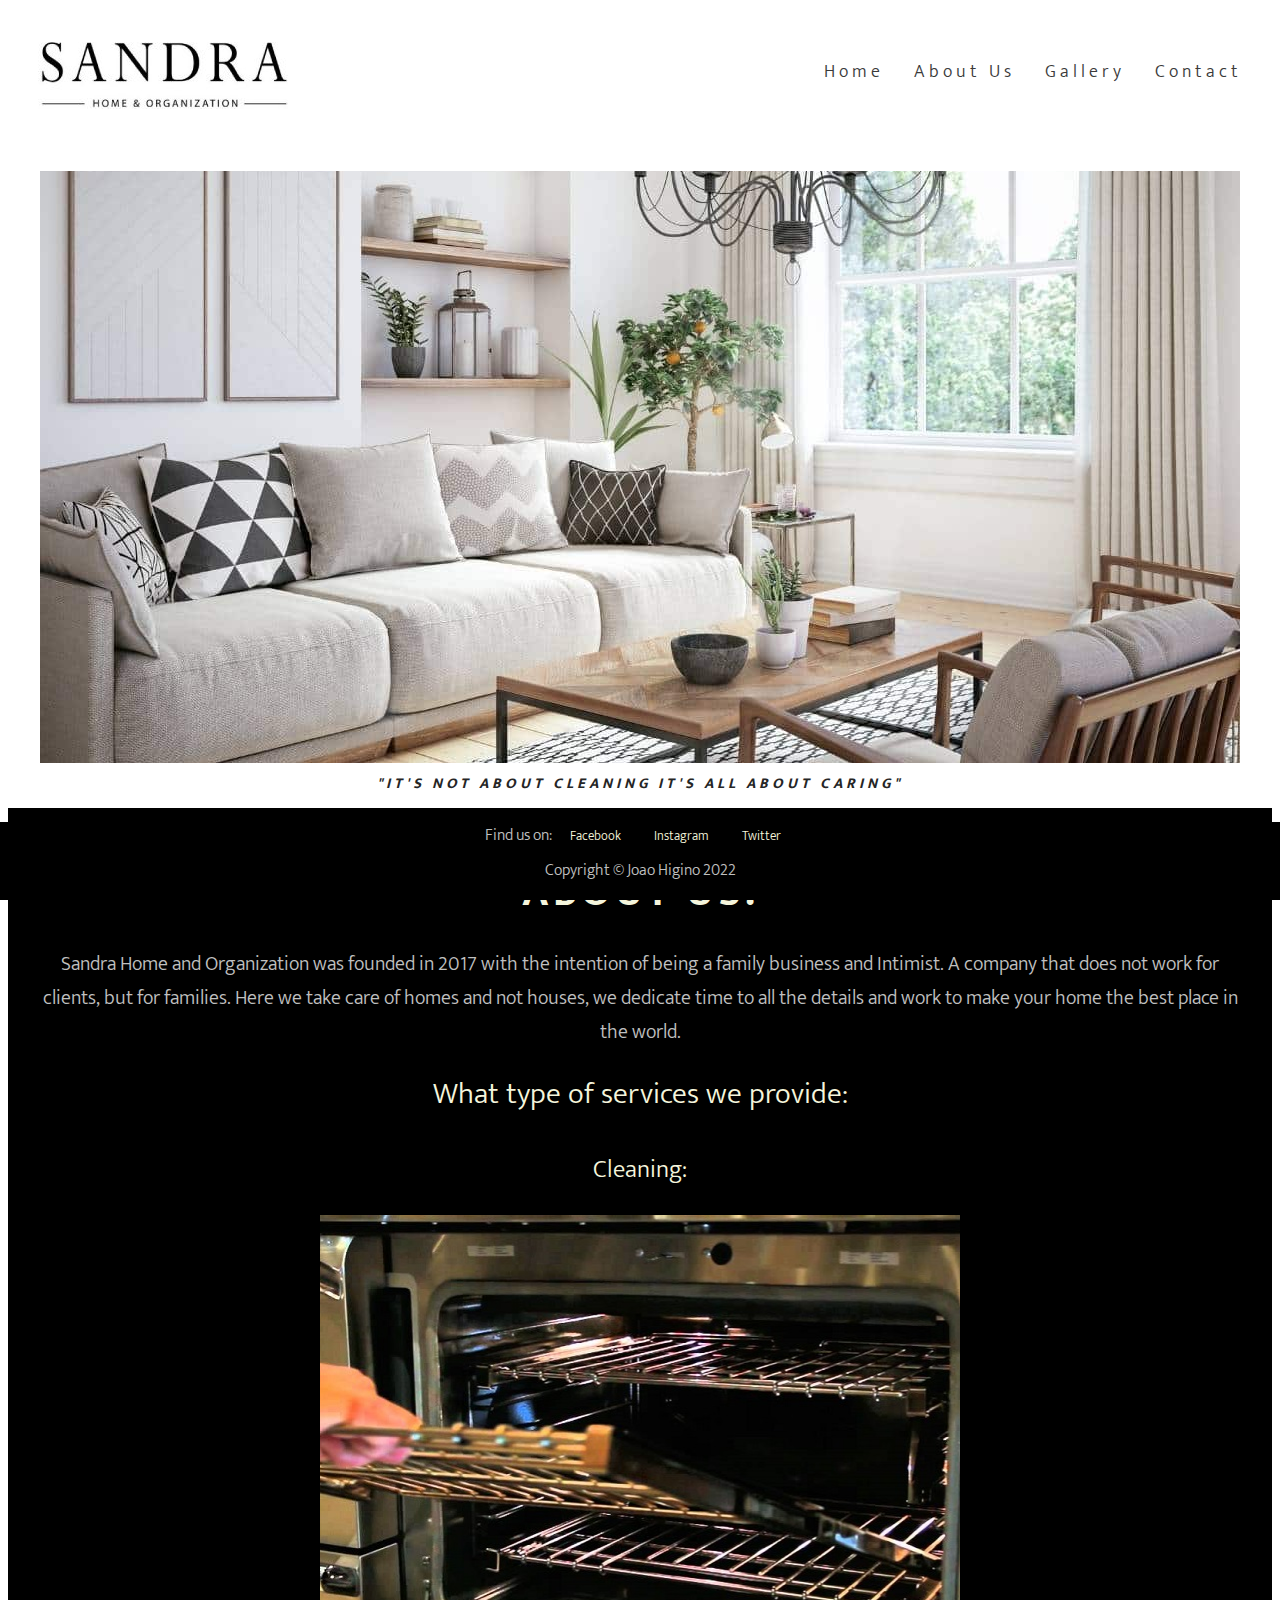
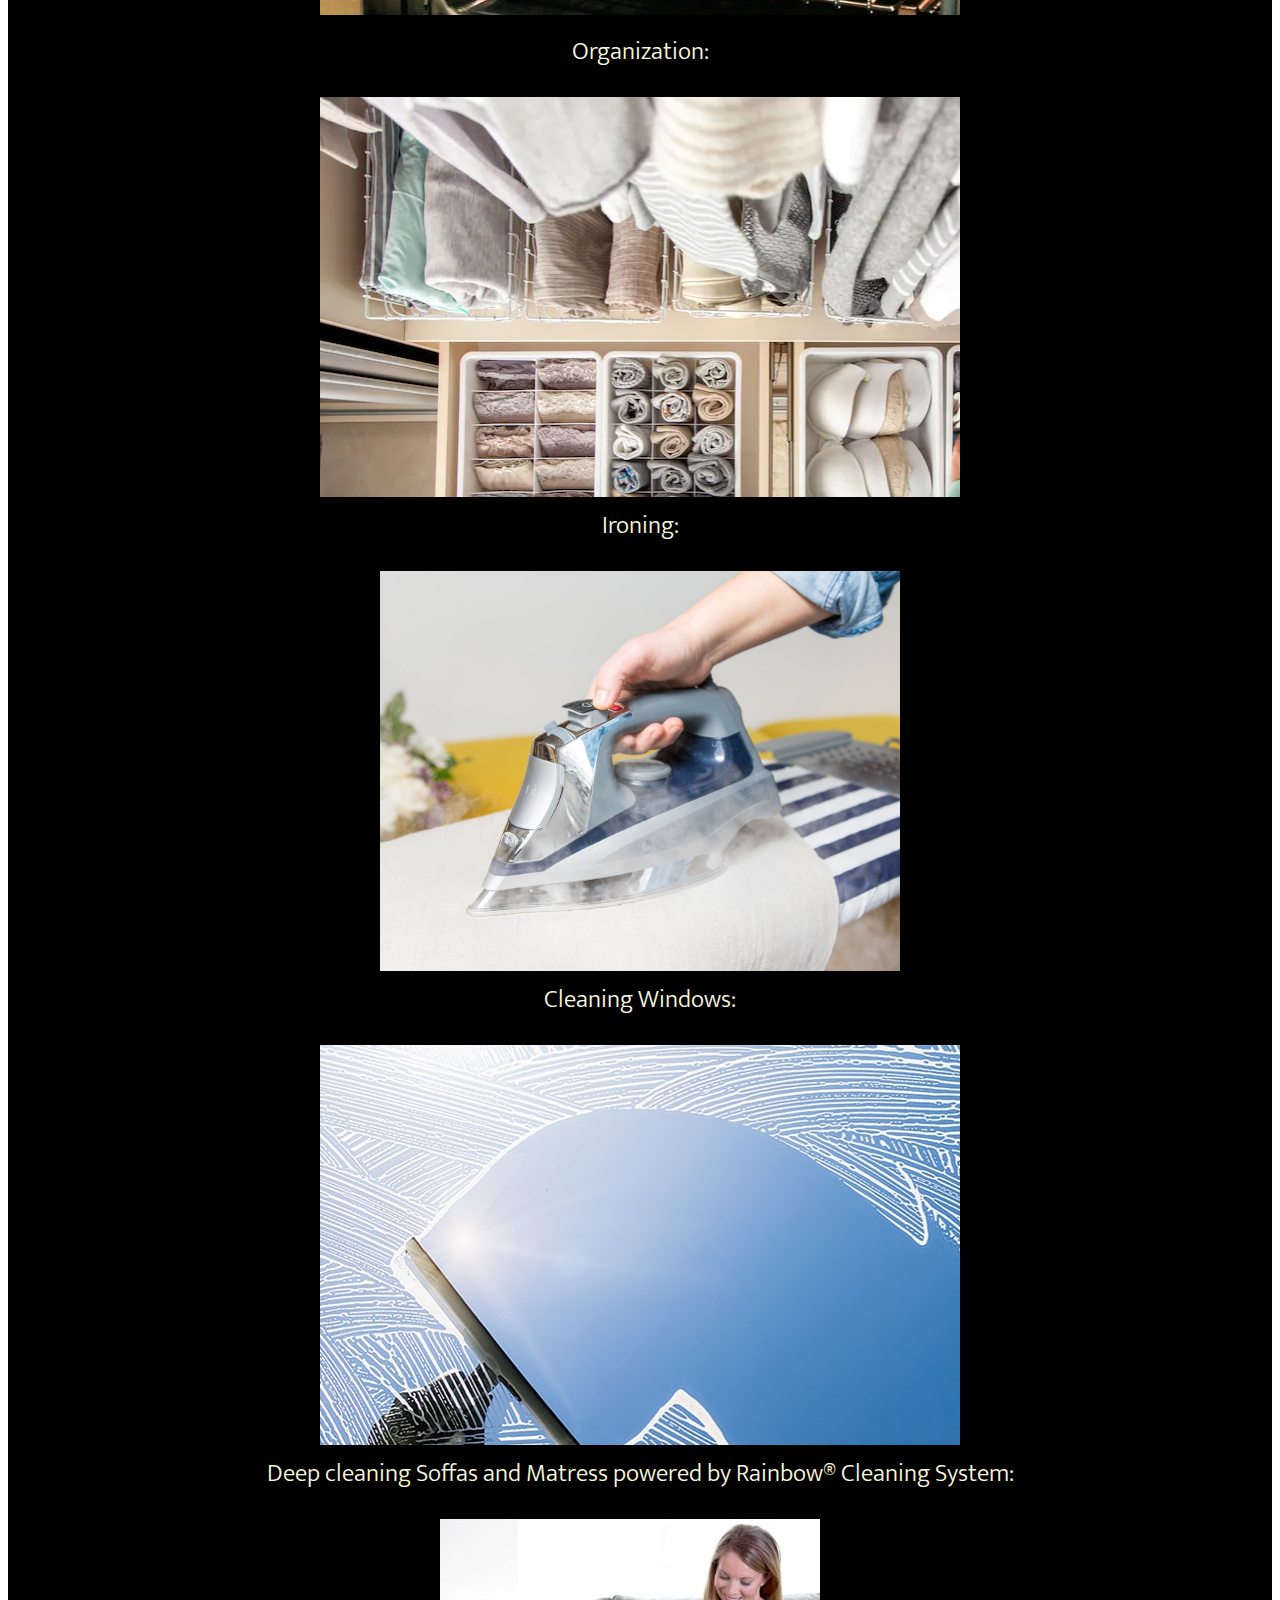
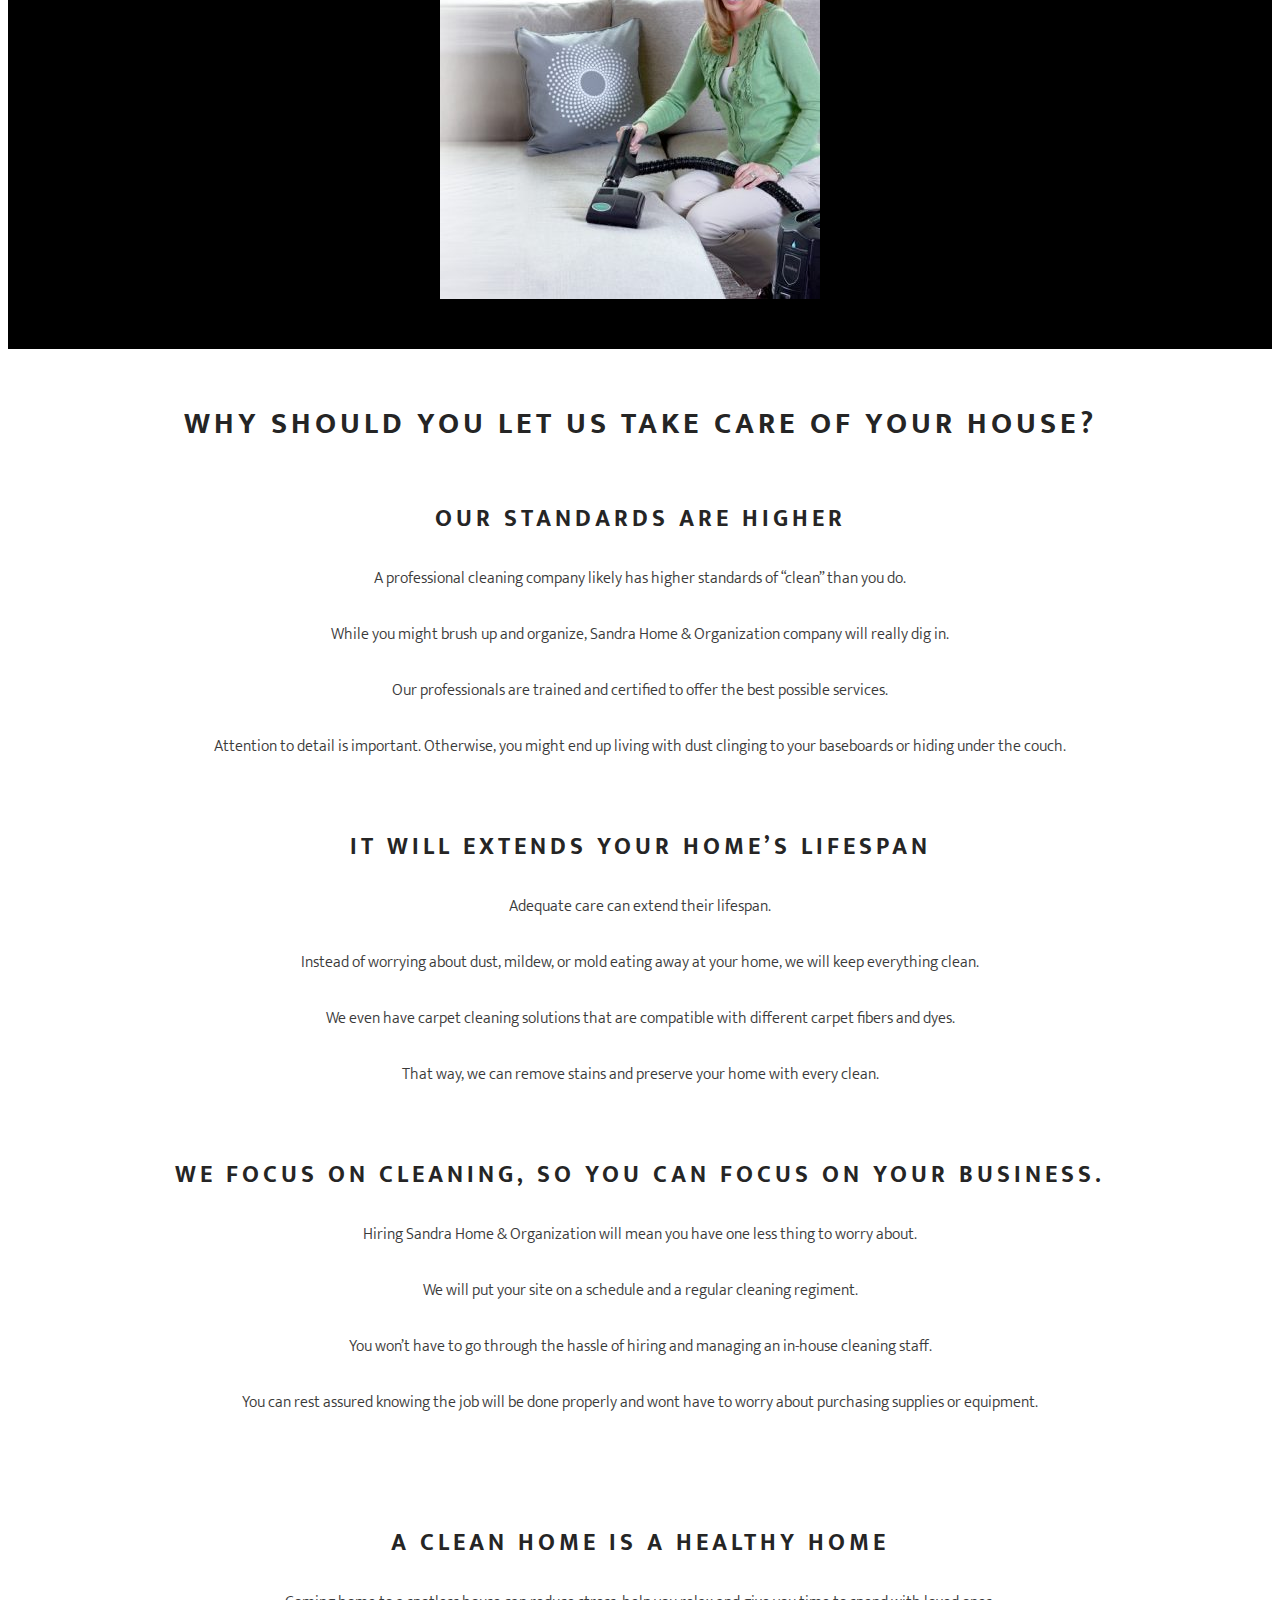
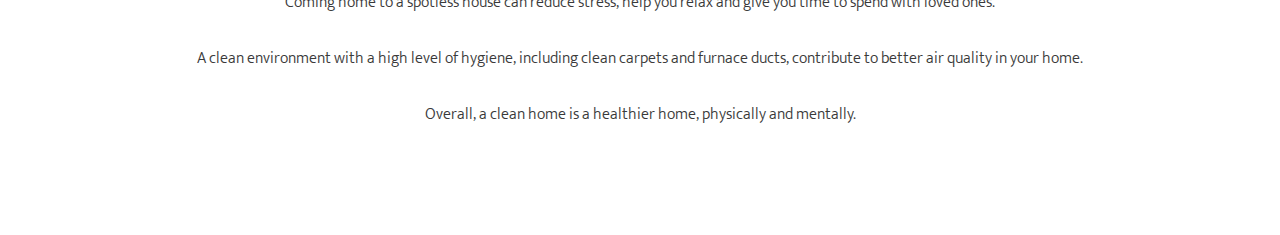
==== commit a1163489: "Change values of margin in why us to make work on smaller screens" ====
--- a/index.html
+++ b/index.html
@@ -40,9 +40,9 @@
     <h2 id="caring"><em>"It's not about cleaning it's all about caring"</em></h2>
     <!-- About Us -->
     <section id="about">
-        <h1 id="about-us">
+        <h2 id="about-us">
             About Us:
-        </h1>
+        </h2>
         <p id="based">Sandra Home and Organization was founded in 2017 with the intention of being a family business and
             Intimist. A company that does not work for clients, but for families. Here we take care of homes and not
             houses, we dedicate time to all the details and work to make your home the best place in the world.</p>
@@ -64,8 +64,8 @@
 
     <!-- Working with us-->
     <section id="working-with-us">
-        <h1 id="why-us">
-            Why should you let us take care of your house?</h1>
+        <h2 id="why-us">
+            Why should you let us take care of your house?</h2>
 
         <div id="left-about">
             <div class="left-about-heading">
--- a/assets/css/style.css
+++ b/assets/css/style.css
@@ -1,5 +1,9 @@
 /* Google Fonts */
 @import url('https://fonts.googleapis.com/css2?family=Mukta:wght@300&display=swap');
+
+html {
+    scroll-behavior: smooth;
+}
 
 /* margin top */
 * {
@@ -80,7 +84,7 @@
 
 /* about us */
 #working-with-us {
-    margin-bottom: 10px;
+    margin-bottom: 20px;
 
 }
 
@@ -98,17 +102,15 @@
 
 .left-about-heading {
     width: 100%;
-    line-height: 20px;
-    clear: both;
+    line-height: 40px;
     margin-bottom: 60px;
     text-align: center;
 }
 
 .right-about-heading {
     width: 100%;
-    line-height: 20px;
-    clear: both;
-    margin-bottom: 50px;
+    line-height: 40px;
+    margin-bottom: 100px;
     text-align: center;
 }
 
@@ -122,8 +124,8 @@
 
 #why-us {
     text-align: center;
-    margin: 80px 0;
-    font-size: 260%;
+    margin: 50px 0;
+    font-size: 190%;
 }
 
 
@@ -170,7 +172,6 @@
 @media screen and (max-width:1200px) {
     #working-with-us {
         width: 65%;
-        height: 1200px;
         margin: 0 auto;
     }
 
@@ -184,7 +185,6 @@
     #left-about,
     #right-about {
         width: 100%;
-        float: left;
         padding: 0;
     }
 
@@ -204,7 +204,6 @@
 
     #working-with-us {
         width: 90%;
-        height: 1200px;
         margin: 0 auto;
     }
 
@@ -223,6 +222,7 @@
     .right-about-heading p {
         text-align: center;
         padding: 0 20px;
+        
     }
 
 
